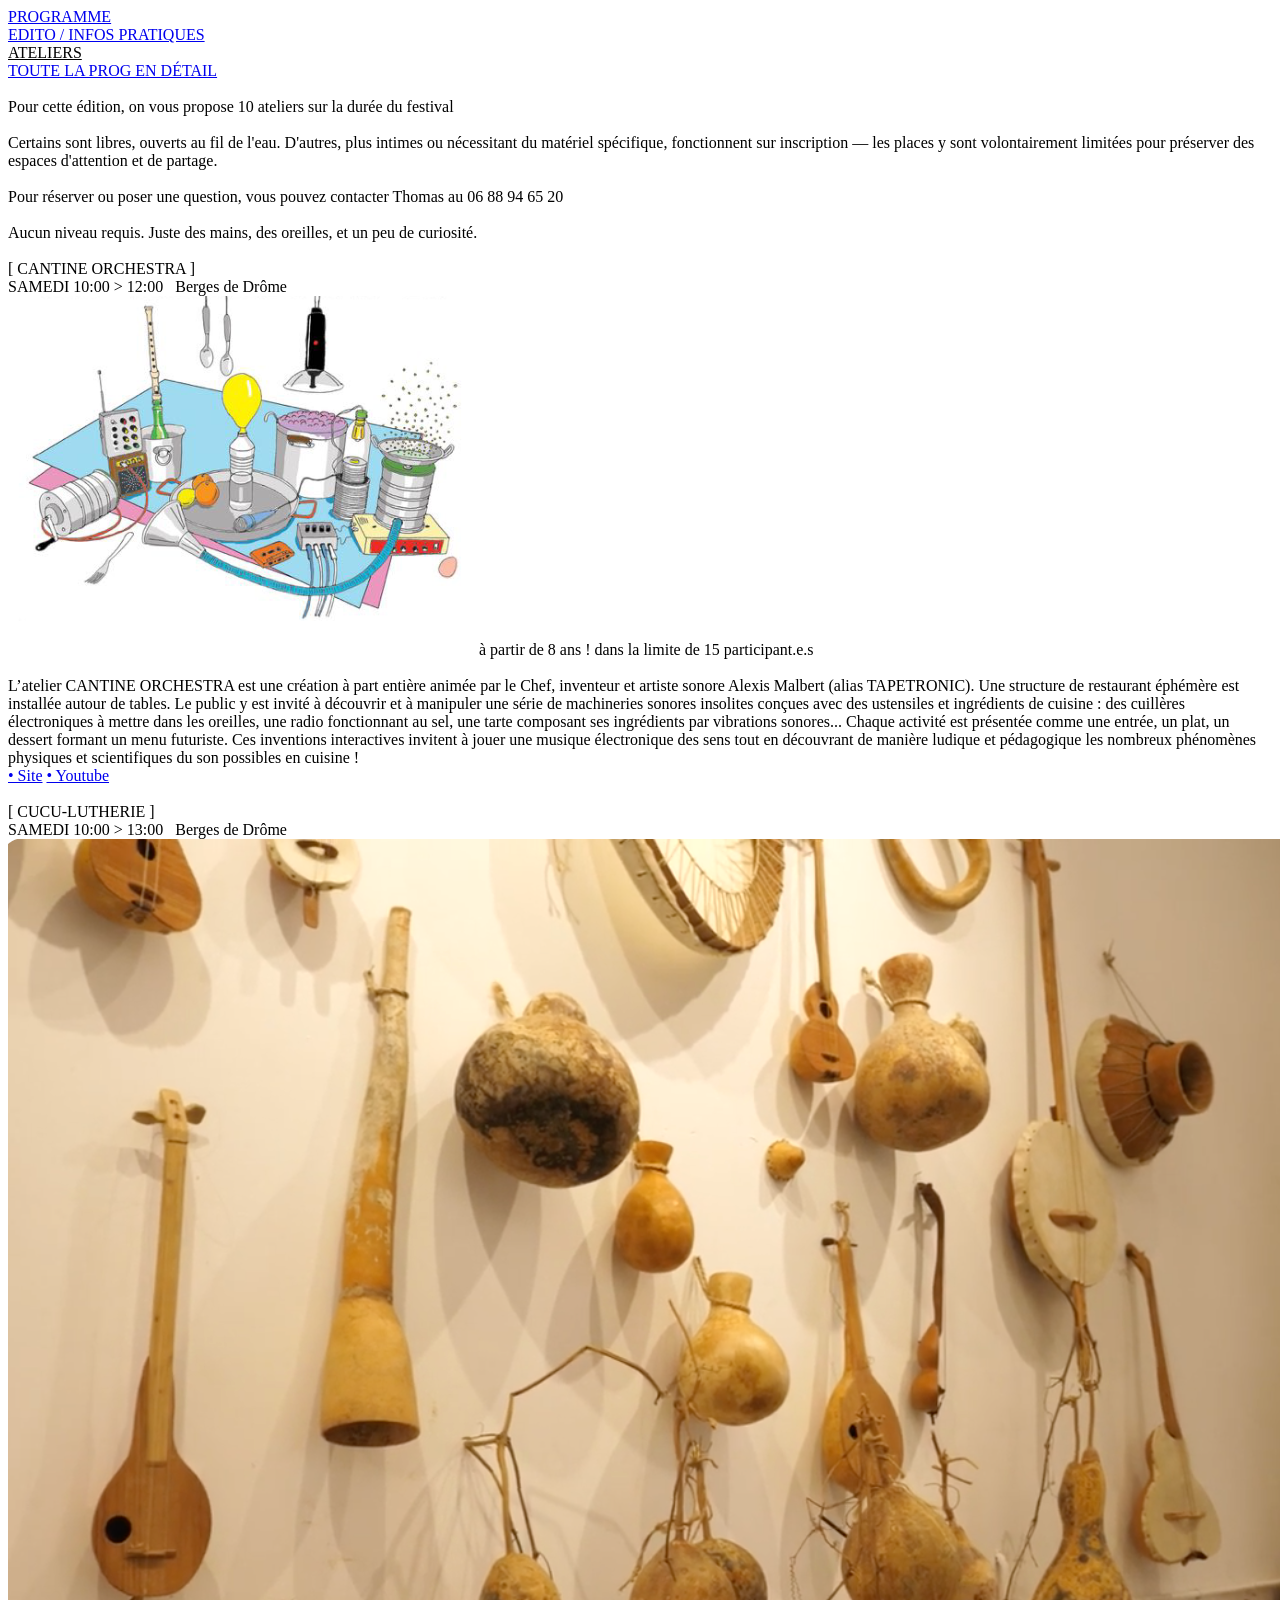
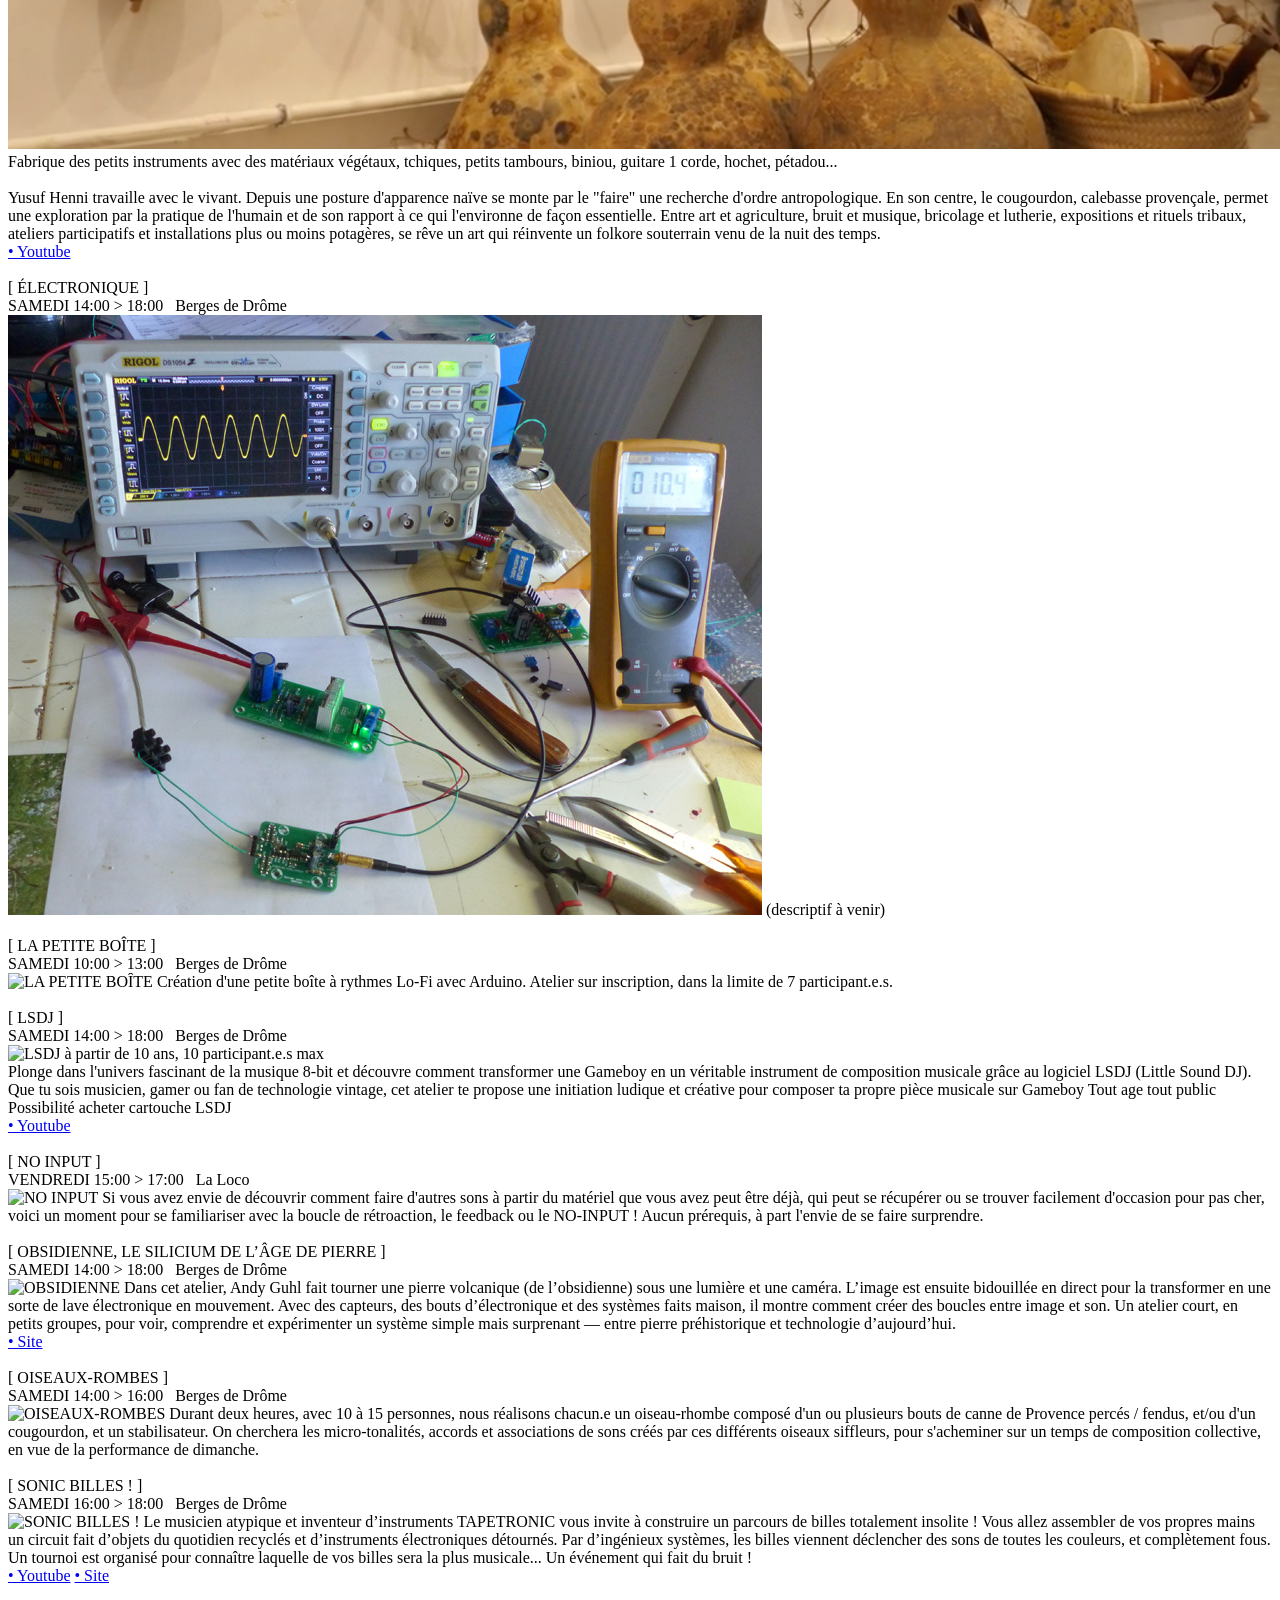
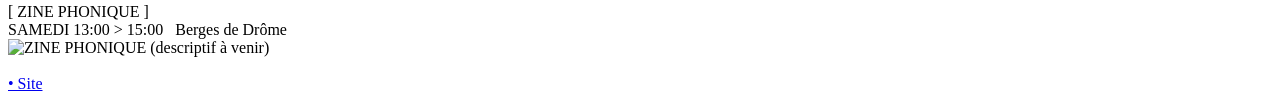
==== ateliers.html @ 0e90c19e "Add files via upload" ====
<!doctype html>
<html lang="en">
<head>
    <title>ATELIERS</title>
    <link rel="manifest" href="/manifest.json" />
    <meta name="generator" content="Etherpad"/>
    <meta name="author" content="Etherpad"/>
    <meta name="changedby" content="Etherpad"/>
    <meta charset="utf-8"/>
    <meta name="viewport" content="width=device-width, initial-scale=1.0">
    <link rel="stylesheet" href="style.css">
</head>
<body>

    <span class="color:black"><a class="sommaire" href="programme.html">PROGRAMME</a></span><br>
    <span class="color:black"><a class="sommaire" href="infos-pratiques.html">EDITO / INFOS PRATIQUES</a></span><br>
    <span class="color:black"><a><u>ATELIERS</u></a></span><br>
    <span class="color:black"><a class="sommaire" href="toutelaprogendetail.html">TOUTE LA PROG EN DÉTAIL</a></span><br>
    <br>
    <span class="color:black">Pour cette édition, on vous propose 10 ateliers sur la durée du festival</span><br>
    <br>
    <span class="color:black">Certains sont libres, ouverts au fil de l'eau. D'autres, plus intimes ou nécessitant du matériel spécifique, fonctionnent sur inscription — les places y sont volontairement limitées pour préserver des espaces d'attention et de partage.</span><br>
    <br>
    <span class="color:black">Pour réserver ou poser une question, vous pouvez contacter Thomas au 06 88 94 65 20</span><br>
    <br>
    <span class="color:black">Aucun niveau requis. Juste des mains, des oreilles, et un peu de curiosité.</span><br>
    <br>

    <div class="atelier" id="cantine-orchestra">
        <span class="color:black">[ CANTINE ORCHESTRA ]</span><br>
        <span class="color:black">SAMEDI 10:00 &gt; 12:00 &nbsp; Berges de Drôme</span><br>
        <img src="cantineorchestra.png" alt="CANTINE ORCHESTRA">
        <span class="color:black">
à partir de 8 ans ! dans la limite de 15 participant.e.s <br><br>
L’atelier CANTINE ORCHESTRA est une création à part
entière animée par le Chef, inventeur et artiste sonore Alexis
Malbert (alias TAPETRONIC). Une structure de restaurant
éphémère est installée autour de tables. Le public y est
invité à découvrir et à manipuler une série de machineries
sonores insolites conçues avec des ustensiles et ingrédients
de cuisine : des cuillères électroniques à mettre dans les
oreilles, une radio fonctionnant au sel, une tarte composant
ses ingrédients par vibrations sonores... Chaque activité est
présentée comme une entrée, un plat, un dessert formant un
menu futuriste. Ces inventions interactives invitent à jouer
une musique électronique des sens tout en découvrant de
manière ludique et pédagogique les nombreux phénomènes
physiques et scientifiques du son possibles en cuisine !</span>
        <div class="liens">
            <a class="nom" href="www.alexismalbert.com" target="_blank">• Site</a>
            <a class="nom" href="https://www.youtube.com/watch?v=5VbEOozmq2Q" target="_blank">• Youtube</a>
        </div>
    </div>
    <br>

    <div class="atelier" id="cucu-lutherie">
        <span class="color:black">[ CUCU-LUTHERIE ]</span><br>
        <span class="color:black">SAMEDI 10:00 &gt; 13:00 &nbsp; Berges de Drôme</span><br>
        <img src="cucu.png" alt="CUCU-LUTHERIE">
        <span class="color:black">
            Fabrique des petits instruments avec des matériaux végétaux, tchiques, petits tambours, biniou, guitare 1 corde, hochet, pétadou... 
            <br>
            <br>Yusuf Henni travaille avec le vivant. Depuis une posture d'apparence naïve se monte par le "faire" une recherche d'ordre antropologique. En son centre, le cougourdon, calebasse provençale, permet une exploration par la pratique de l'humain et de son rapport à ce qui l'environne de façon essentielle. Entre art et agriculture, bruit et musique, bricolage et lutherie, expositions et rituels tribaux, ateliers participatifs et installations plus ou moins potagères, se rêve un art qui réinvente un folkore souterrain venu de la nuit des temps. </span><br>
        <div class="liens">
     
            <a class="nom" href="https://www.youtube.com/watch?v=n2epZyjXfxQ" target="_blank">• Youtube</a>
        </div>
    </div>
    <br>

    <div class="atelier" id="electronique">
        <span class="color:black">[ ÉLECTRONIQUE ]</span><br>
        <span class="color:black">SAMEDI 14:00 &gt; 18:00 &nbsp; Berges de Drôme</span><br>
        <img src="electronique.jpg" alt="ÉLECTRONIQUE">
        <span class="color:black">(descriptif à venir)</span><br>
    </div>
    <br>

    <div class="atelier" id="la-petite-boite">
        <span class="color:black">[ LA PETITE BOÎTE ]</span><br>
        <span class="color:black">SAMEDI 10:00 &gt; 13:00 &nbsp; Berges de Drôme</span><br>
        <img src="la-petite-boite.jpg" alt="LA PETITE BOÎTE">
        <span class="color:black">Création d'une petite boîte à rythmes Lo-Fi avec Arduino. Atelier sur inscription, dans la limite de 7 participant.e.s.</span><br>
    </div>
    <br>

    <div class="atelier" id="lsdj">
        <span class="color:black">[ LSDJ ]</span><br>
        <span class="color:black">SAMEDI 14:00 &gt; 18:00 &nbsp; Berges de Drôme</span><br>
        <img src="lsdj.jpg" alt="LSDJ">
        <span class="color:black">
            à partir de 10 ans, 10 participant.e.s max<br>
            Plonge dans l'univers fascinant de la musique 8-bit et découvre comment transformer une Gameboy en un véritable instrument de composition musicale grâce au logiciel LSDJ (Little Sound DJ). Que tu sois musicien, gamer ou fan de technologie vintage, cet atelier te propose une initiation ludique et créative pour composer ta propre pièce musicale sur Gameboy
Tout age tout public
Possibilité acheter cartouche LSDJ</span><br>
        <div class="liens">
            <a class="nom" href="https://www.google.com/search?sxsrf=ANbL-n5KphlA9YEN1HeFfLO3M-Qa2_Vbog:1775469524053&udm=7&q=jankenpopp+lsdj#fpstate=ive&vld=cid:6c2880a3,vid:-yla6qHJ_0Q,st:0" target="_blank">• Youtube</a><br>
        </div>
    </div>
    <br>

    <div class="atelier" id="no-input">
        <span class="color:black">[ NO INPUT ]</span><br>
        <span class="color:black">VENDREDI 15:00 &gt; 17:00 &nbsp; La Loco</span><br>
        <img src="no-input.jpg" alt="NO INPUT">
        <span class="color:black">Si vous avez envie de
        découvrir comment faire d'autres sons à partir du
        matériel que vous avez peut être déjà, qui peut se
        récupérer ou se trouver facilement d'occasion pour pas
        cher, voici un moment pour se familiariser avec la boucle
        de rétroaction, le feedback ou le NO-INPUT ! Aucun
        prérequis, à part l'envie de se faire surprendre.</span><br>
    </div>
    <br>

    <div class="atelier" id="obsidienne">
        <span class="color:black">[ OBSIDIENNE, LE SILICIUM DE L’ÂGE DE PIERRE ]</span><br>
        <span class="color:black">SAMEDI 14:00 &gt; 18:00 &nbsp; Berges de Drôme</span><br>
        <img src="obsidienne.jpeg" alt="OBSIDIENNE">
        <span class="color:black">Dans cet atelier, Andy Guhl fait tourner une pierre volcanique (de l’obsidienne) sous une lumière et une caméra. L’image est ensuite bidouillée en direct pour la transformer en une sorte de lave électronique en mouvement.

Avec des capteurs, des bouts d’électronique et des systèmes faits maison, il montre comment créer des boucles entre image et son.

Un atelier court, en petits groupes, pour voir, comprendre et expérimenter un système simple mais surprenant — entre pierre préhistorique et technologie d’aujourd’hui.</span><br>
        <div class="liens">
            <a class="nom" href="https://andy.guhl.net/howto/" target="_blank">• Site</a>
        </div>
    </div>
    <br>

    <div class="atelier" id="oiseaux-rombes">
        <span class="color:black">[ OISEAUX-ROMBES ]</span><br>
        <span class="color:black">SAMEDI 14:00 &gt; 16:00 &nbsp; Berges de Drôme</span><br>
        <img src="melanie.jpg" alt="OISEAUX-ROMBES">
        <span class="color:black">Durant deux heures, avec 10 à 15 personnes, nous réalisons chacun.e un oiseau-rhombe composé d'un ou plusieurs bouts de canne de Provence percés / fendus, et/ou d'un cougourdon, et un stabilisateur. On cherchera les micro-tonalités, accords et associations de sons créés par ces différents oiseaux siffleurs, pour s'acheminer sur un temps de composition collective, en vue de la performance de dimanche.</span><br>
        <div class="liens">
        </div>
    </div>
    <br>

    <div class="atelier" id="sonic-billes">
        <span class="color:black">[ SONIC BILLES ! ]</span><br>
        <span class="color:black">SAMEDI 16:00 &gt; 18:00 &nbsp; Berges de Drôme</span><br>
        <img src="sonic.png" alt="SONIC BILLES !">
        <span class="color:black">Le musicien atypique et inventeur d’instruments
TAPETRONIC vous invite à construire un parcours de billes
totalement insolite ! Vous allez assembler de vos propres
mains un circuit fait d’objets du quotidien recyclés et
d’instruments électroniques détournés. Par d’ingénieux
systèmes, les billes viennent déclencher des sons de
toutes les couleurs, et complètement fous. Un tournoi est
organisé pour connaître laquelle de vos billes sera la plus
musicale... Un événement qui fait du bruit !</span><br>
        <div class="liens">
            <a class="nom" href="https://www.youtube.com/watch?v=CATPkJPUj2g" target="_blank">• Youtube</a>
            <a class="nom" href="www.alexismalbert.com" target="_blank">• Site</a>
        </div>
    </div>
    <br>

    <div class="atelier" id="zine-phonique">
        <span class="color:black">[ ZINE PHONIQUE ]</span><br>
        <span class="color:black">SAMEDI 13:00 &gt; 15:00 &nbsp; Berges de Drôme</span><br>
        <img src="zine.jpg" alt="ZINE PHONIQUE">
        <span class="color:black">(descriptif à venir)</span><br>
        <div class="liens"><br>
            <a class="nom" href="www.alexismalbert.com" target="_blank">• Site</a>
        </div>
    </div>

    <div id="comments"></div>
</body>
</html>
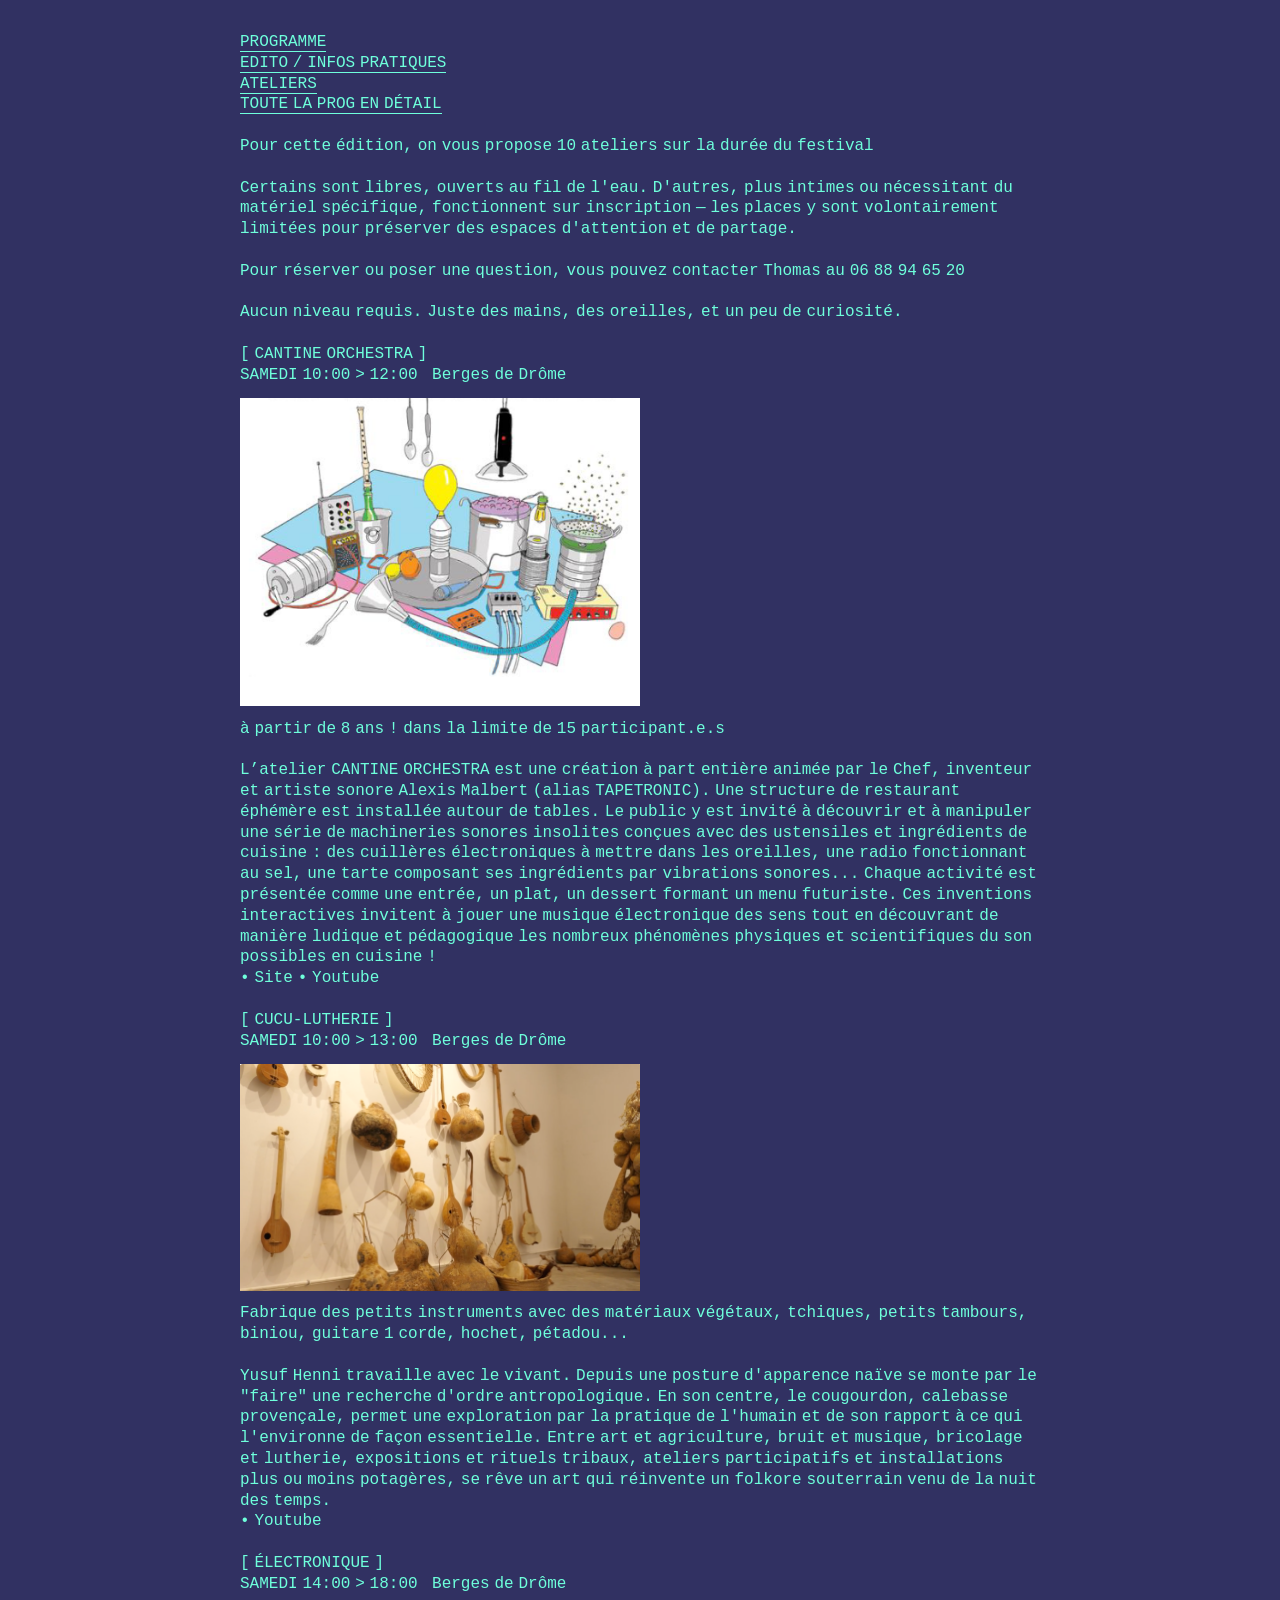
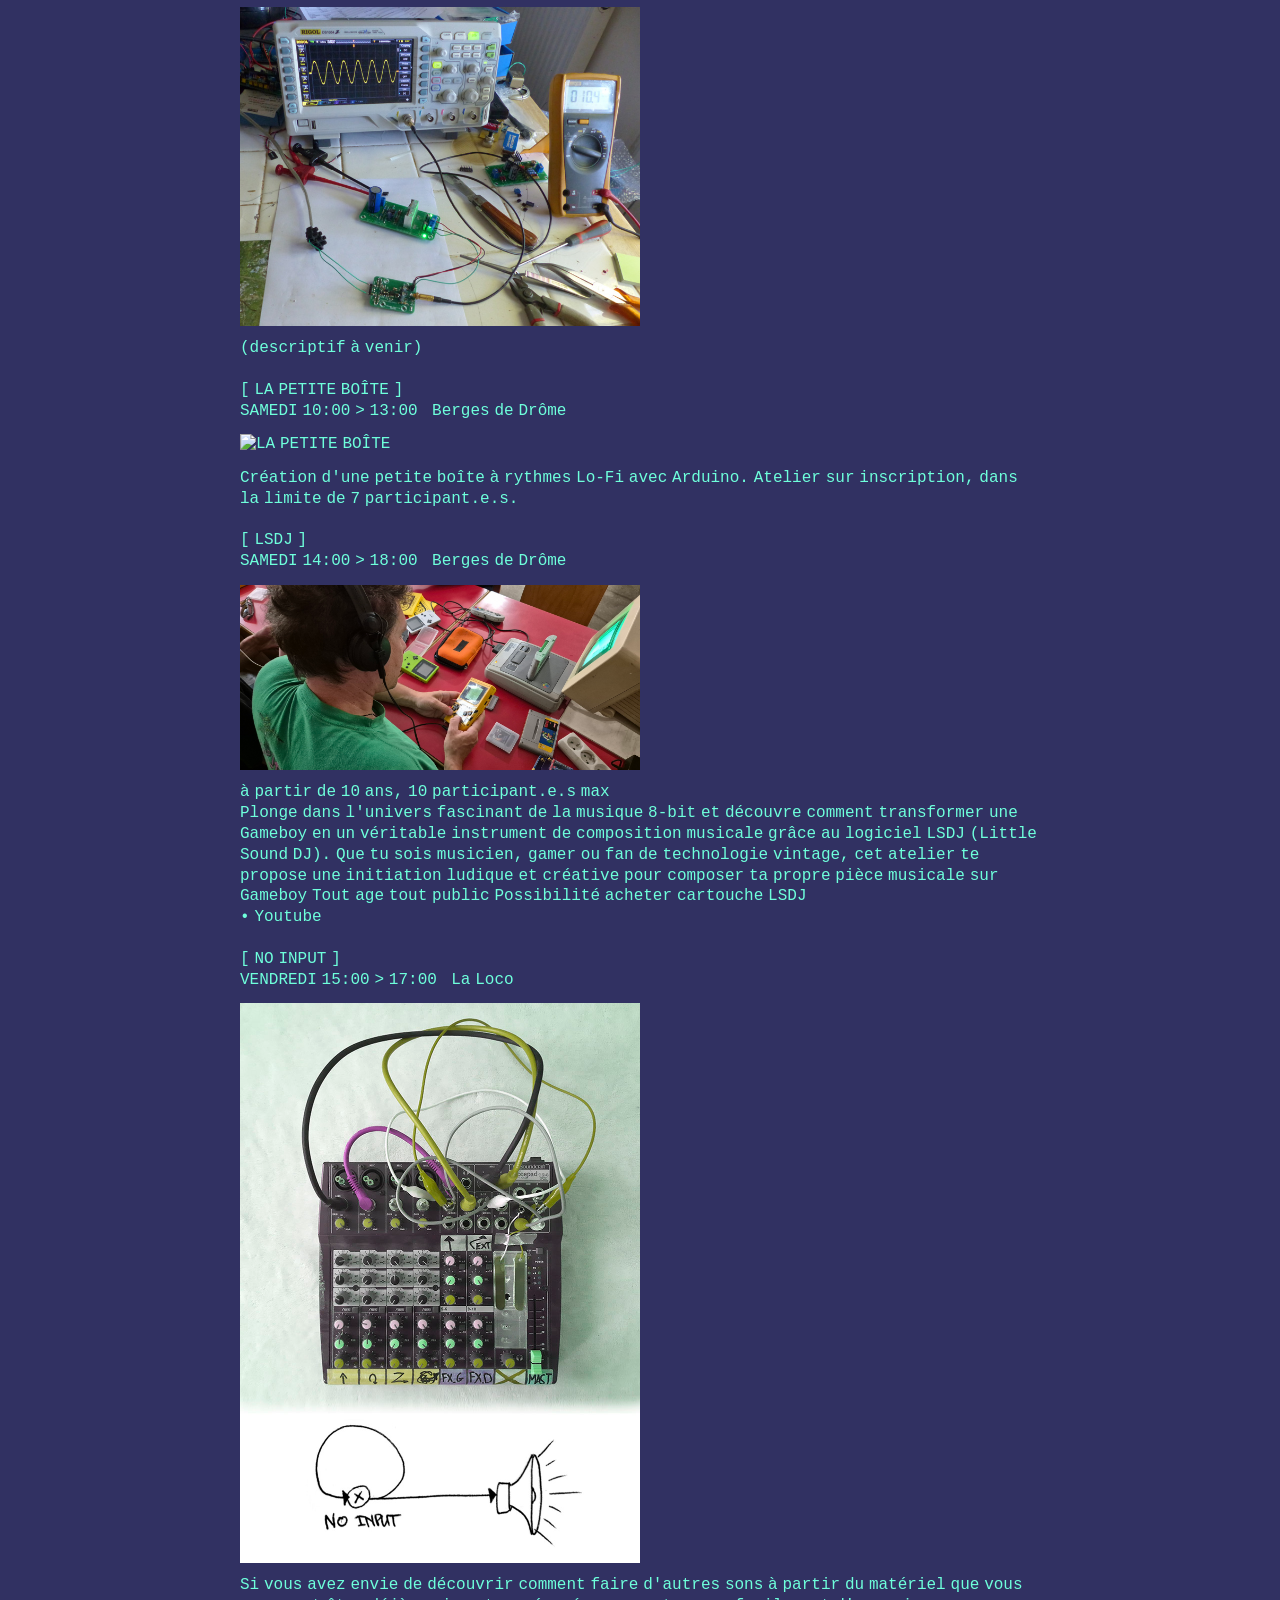
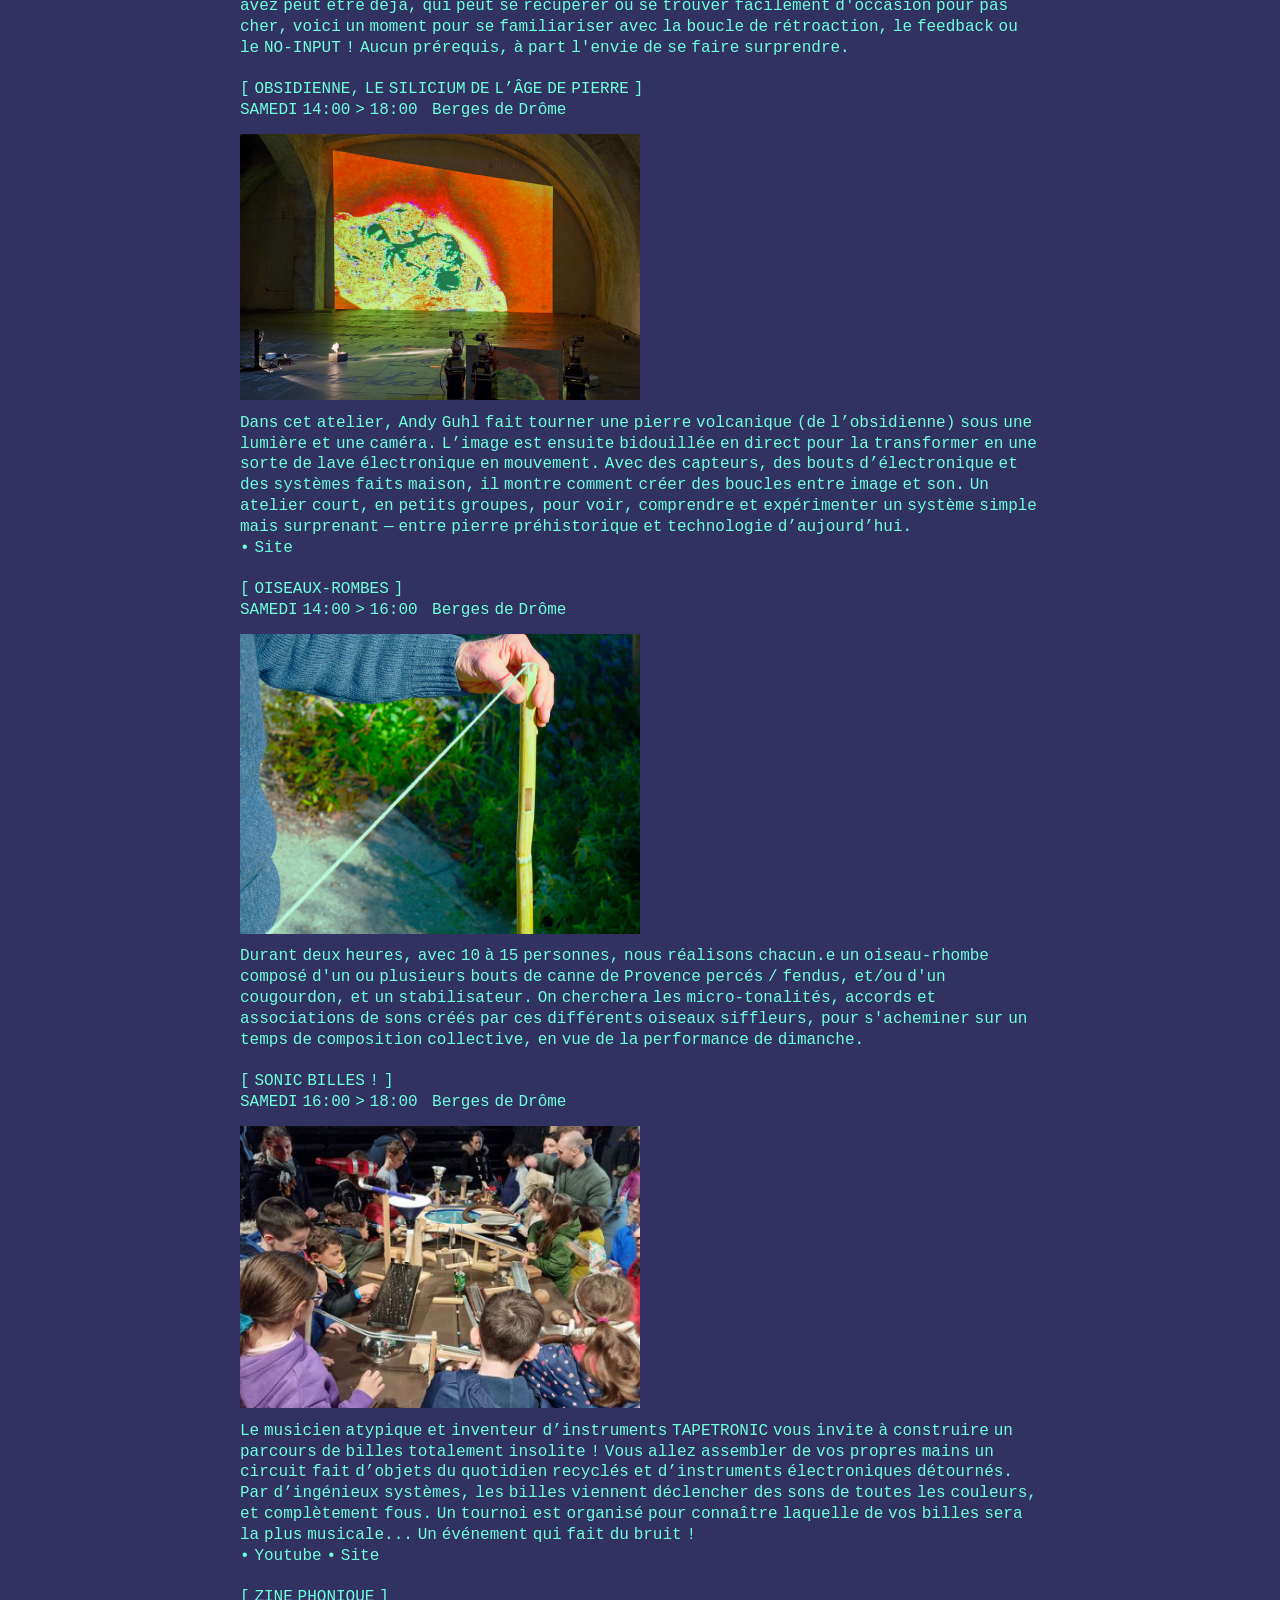
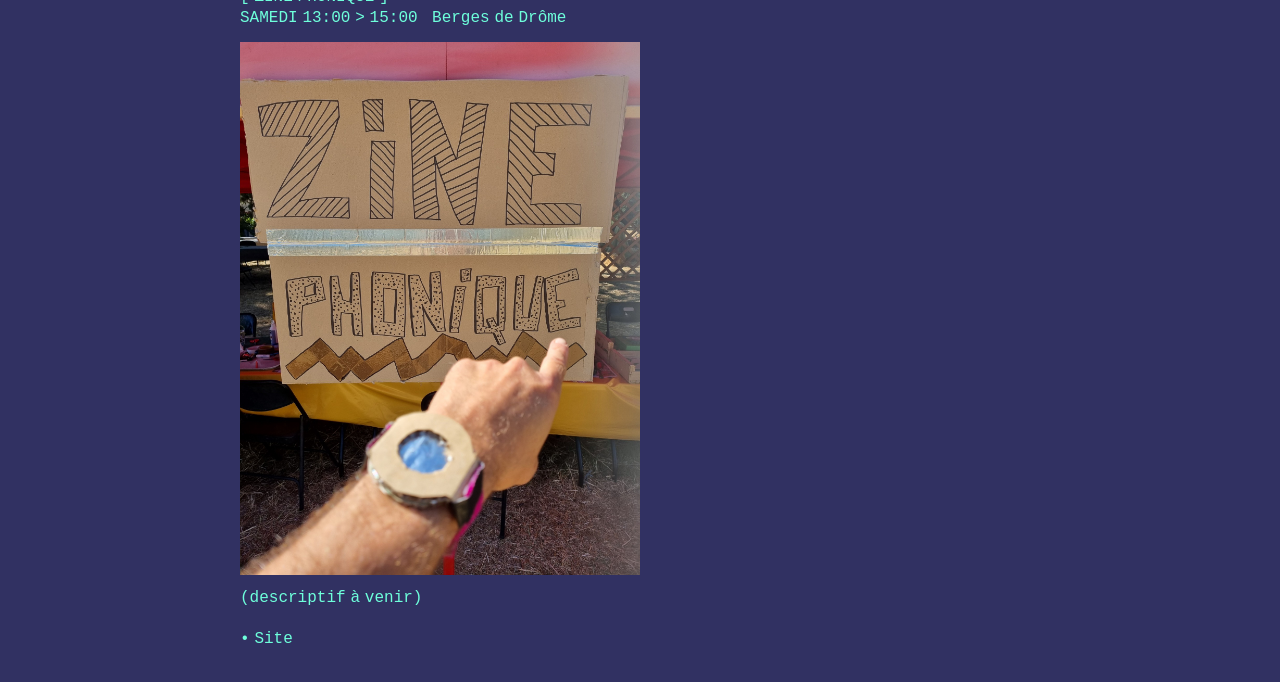
==== commit b479809c: "Add files via upload" ====
--- a/ateliers.html
+++ b/ateliers.html
@@ -102,7 +102,7 @@
     <div class="atelier" id="no-input">
         <span class="color:black">[ NO INPUT ]</span><br>
         <span class="color:black">VENDREDI 15:00 &gt; 17:00 &nbsp; La Loco</span><br>
-        <img src="no-input.jpg" alt="NO INPUT">
+        <img src="noinput.jpg" alt="NO INPUT">
         <span class="color:black">Si vous avez envie de
         découvrir comment faire d'autres sons à partir du
         matériel que vous avez peut être déjà, qui peut se
--- a/style.css
+++ b/style.css
@@ -0,0 +1,93 @@
+
+        ol { counter-reset: item; }
+        ol > li { counter-increment: item; display: block; }
+        ol ol > li { display: block; }
+        ol > li:before { content: counters(item, ".") ". "; }
+        ol ol > li:before { content: counters(item, ".") ". "; margin-left: -20px; }
+
+        ul.indent {
+            list-style-type: none;
+            margin: 0;
+            padding-left: 2em;
+        }
+
+        ul.indent > li {
+            margin: 0;
+            padding: 0;
+        }
+
+        body {
+            font-family: 'Courier New', Courier, monospace;
+            background-color: #01003dce;
+            line-height: 1.3;
+            word-spacing: -0.3em;
+            color: rgb(110, 255, 219);
+            max-width: 800px;       
+            margin: 0 auto;        
+            padding: 2em;
+        }
+
+        u {
+            text-decoration: none;
+            border-bottom: 0.5px solid currentColor;
+            padding-bottom: 0px;
+        }
+
+        h1 { font-size: 2.5em; }
+        h2 { font-size: 1.8em; }
+        h3 { font-size: 1.5em; }
+        h4 { font-size: 1.2em; }
+        code { font-family: RobotoMono; }
+
+        [data-color="black"], .color\:black { color: inherit; }
+        [data-color="red"], .color\:red { color: red; }
+        [data-color="green"], .color\:green { color: green; }
+        [data-color="blue"], .color\:blue { color: blue; }
+        [data-color="yellow"], .color\:yellow { color: yellow; }
+        [data-color="orange"], .color\:orange { color: orange; }
+
+        a.nom, a.sommaire {
+            color: inherit;
+            text-decoration: none;
+            cursor: pointer;
+        }
+
+        a.sommaire {
+            border-bottom: 0.5px solid currentColor;
+        }
+
+        a.nom:hover, a.sommaire:hover {
+            color: #010029;
+            background-color: rgb(110, 255, 183);
+            filter: none;
+        }
+
+        .atelier img {
+    display: block;
+    width: 100%;
+    max-width: 400px;
+    height: auto;
+    margin: 0.8em 0;
+}
+
+.atelier .liens a {
+    color: inherit;
+    text-decoration: none;
+    display: inline;
+}
+
+.atelier .liens a:hover {
+    color: #010029;
+    background-color: rgb(110, 255, 183);
+}
+
+/* CARTE */
+.map-container {
+  display:flex;
+  justify-content:center;
+}
+
+.map {
+  width:100%;
+  max-width:1000px;
+}
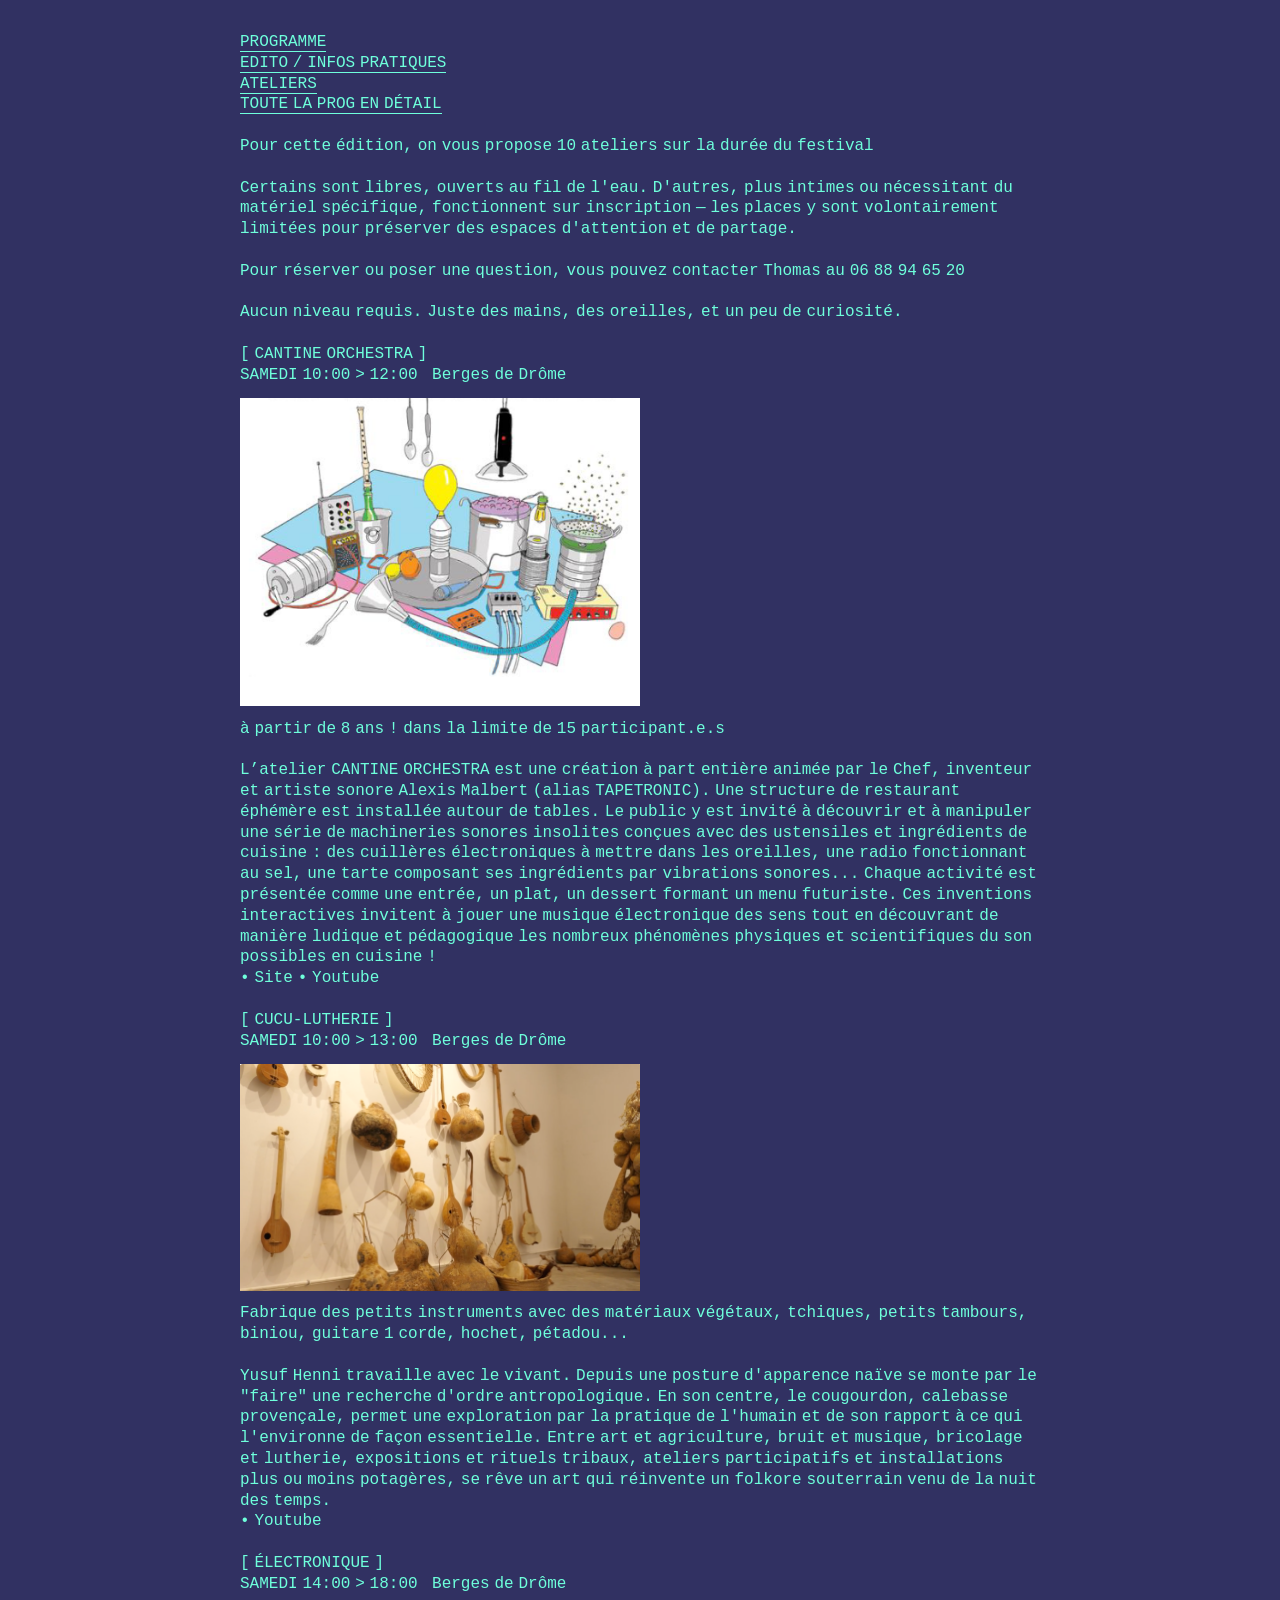
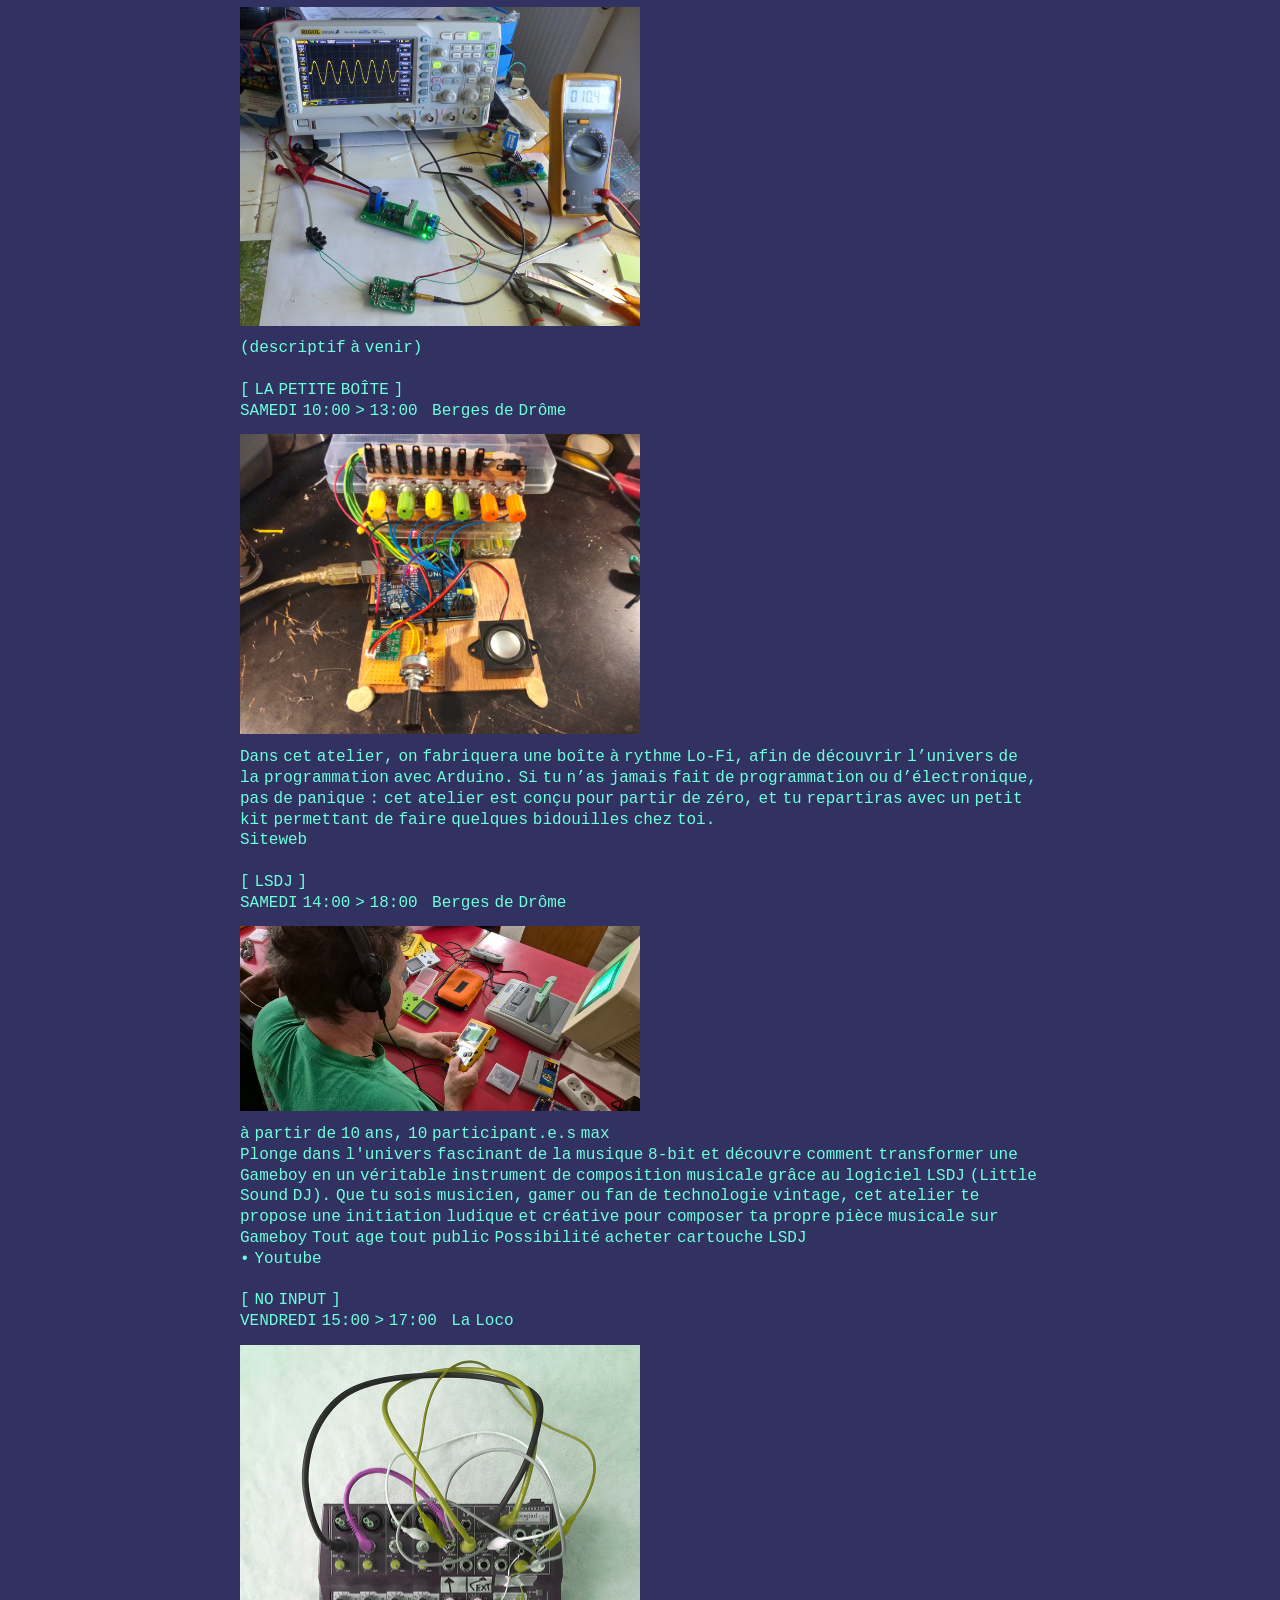
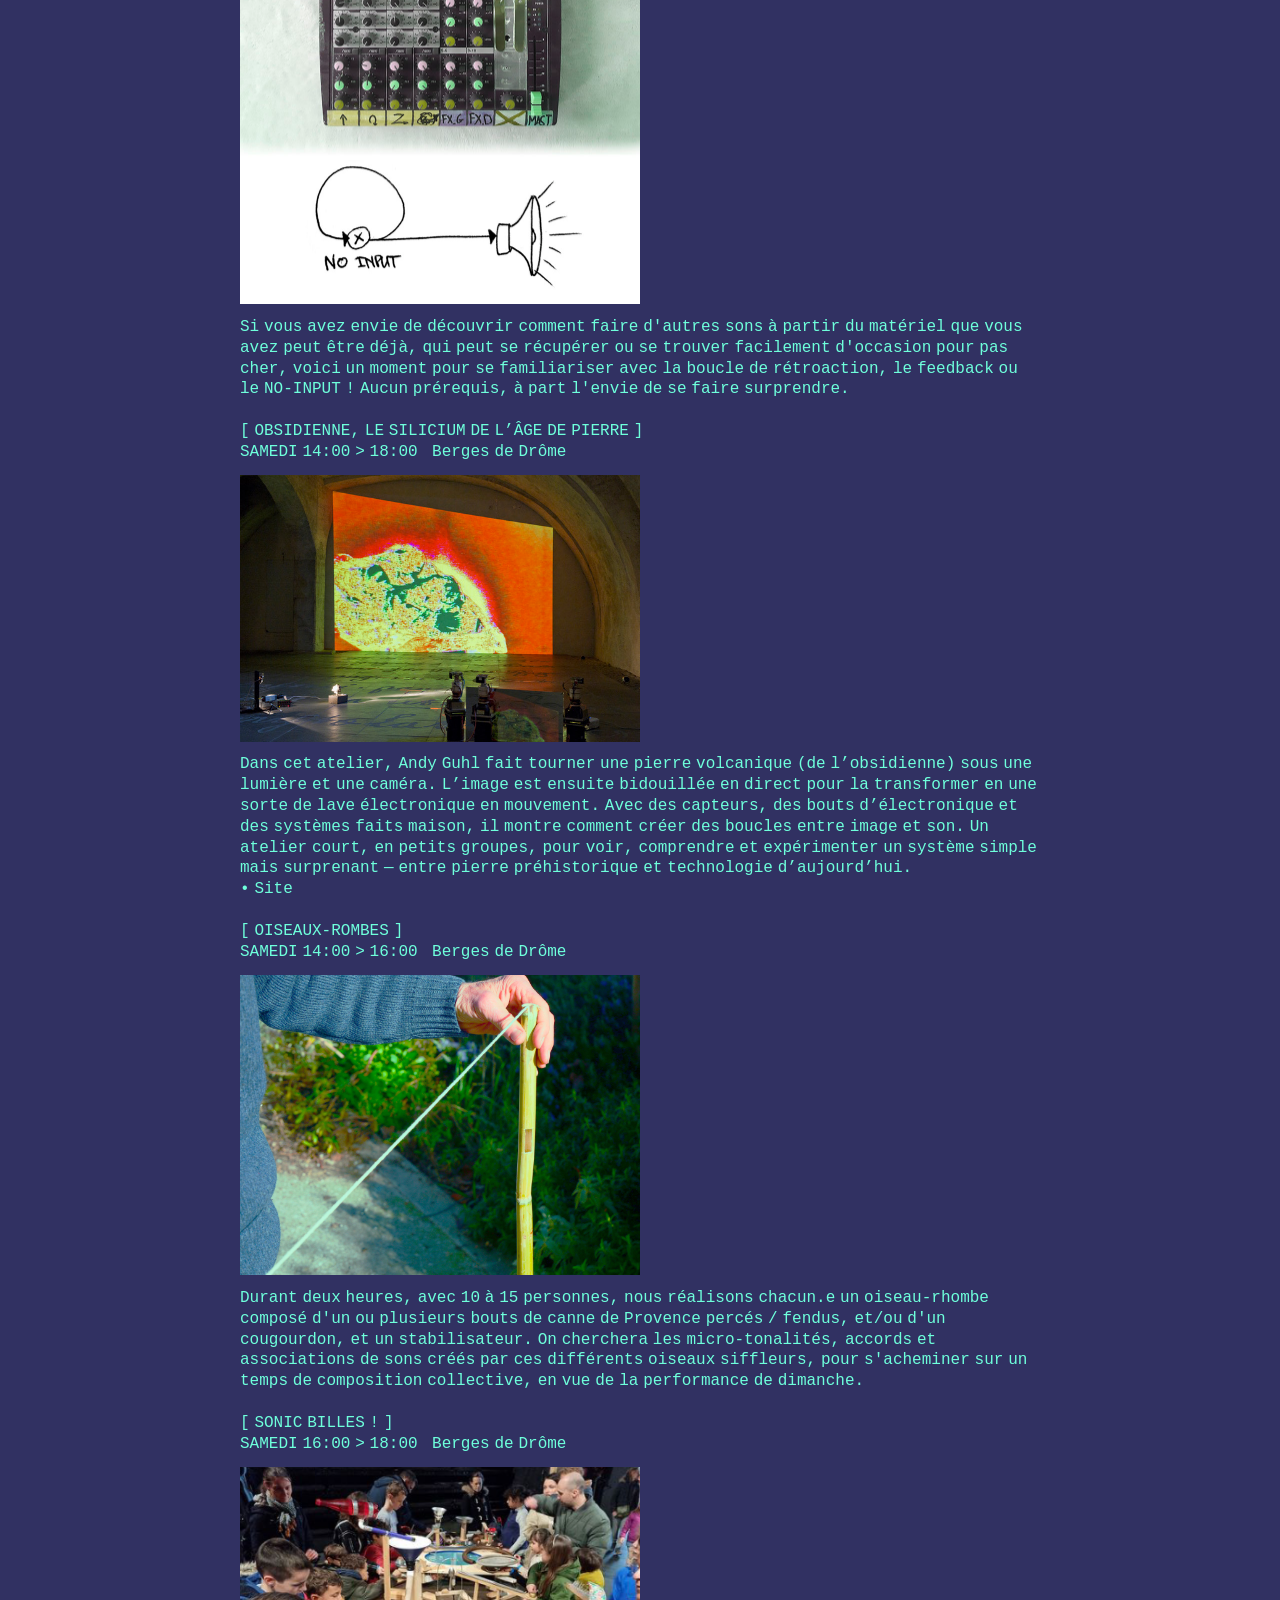
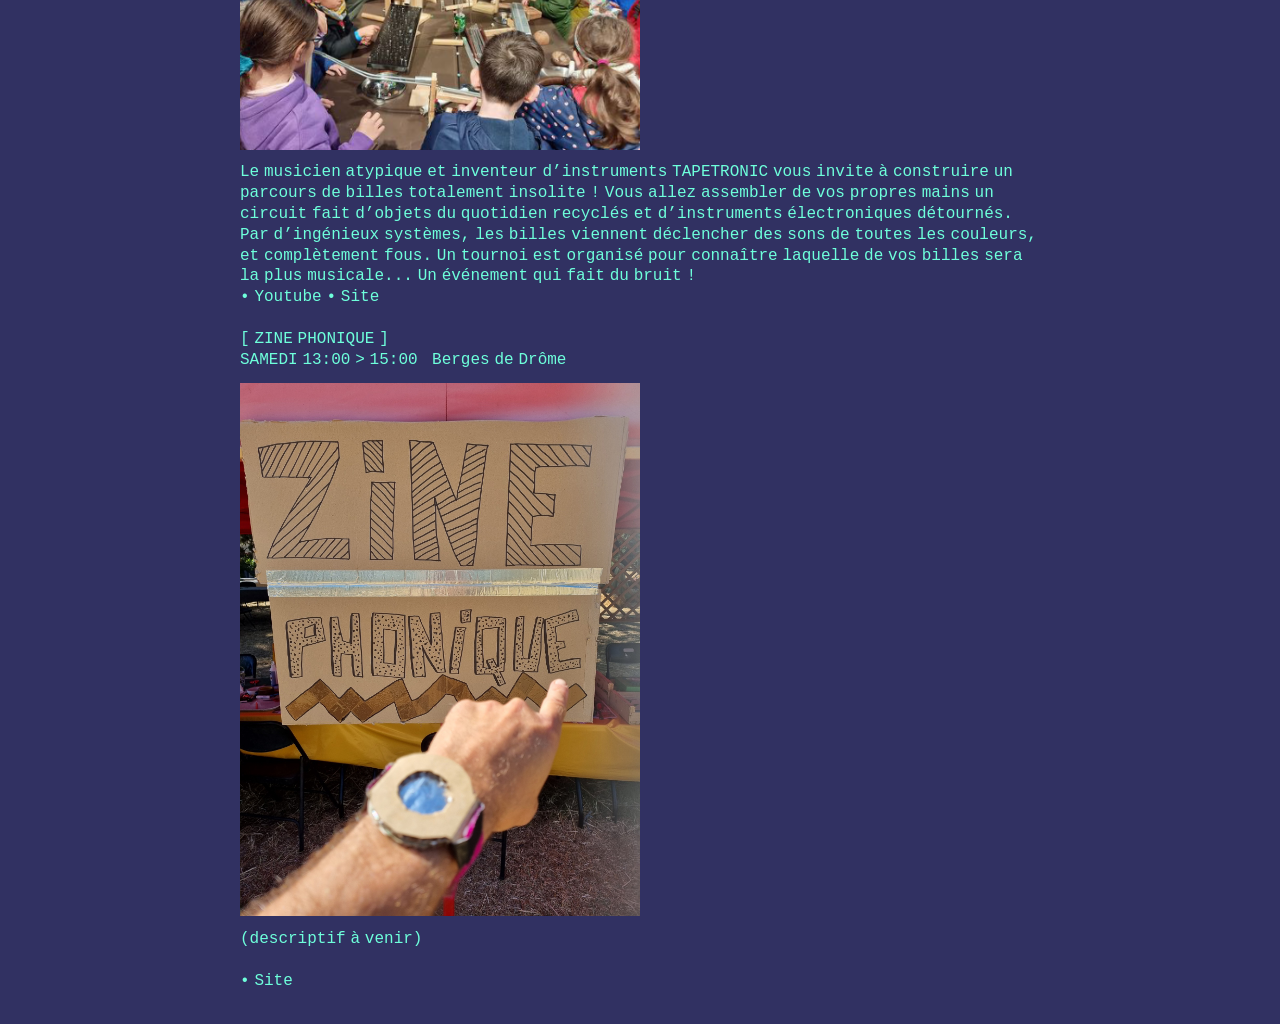
==== commit 260d4e16: "Add files via upload" ====
--- a/ateliers.html
+++ b/ateliers.html
@@ -79,11 +79,17 @@
     <div class="atelier" id="la-petite-boite">
         <span class="color:black">[ LA PETITE BOÎTE ]</span><br>
         <span class="color:black">SAMEDI 10:00 &gt; 13:00 &nbsp; Berges de Drôme</span><br>
-        <img src="la-petite-boite.jpg" alt="LA PETITE BOÎTE">
-        <span class="color:black">Création d'une petite boîte à rythmes Lo-Fi avec Arduino. Atelier sur inscription, dans la limite de 7 participant.e.s.</span><br>
+        <img src="lapetiteboite.jpg" alt="LA PETITE BOÎTE">
+        <span class="color:black">Dans cet atelier, on fabriquera une boîte à rythme Lo-Fi, afin de découvrir l’univers de la
+programmation avec Arduino. Si tu n’as jamais fait de programmation ou d’électronique, pas
+de panique : cet atelier est conçu pour partir de zéro, et tu repartiras avec un petit kit
+permettant de faire quelques bidouilles chez toi.</span><br>
     </div>
-    <br>
 
+ <div class="liens">
+            <a class="nom" href="https://codeberg.org/synthpunx/LaPetiteBoite" target="_blank">Siteweb</a><br>
+        </div>    
+<br>
     <div class="atelier" id="lsdj">
         <span class="color:black">[ LSDJ ]</span><br>
         <span class="color:black">SAMEDI 14:00 &gt; 18:00 &nbsp; Berges de Drôme</span><br>
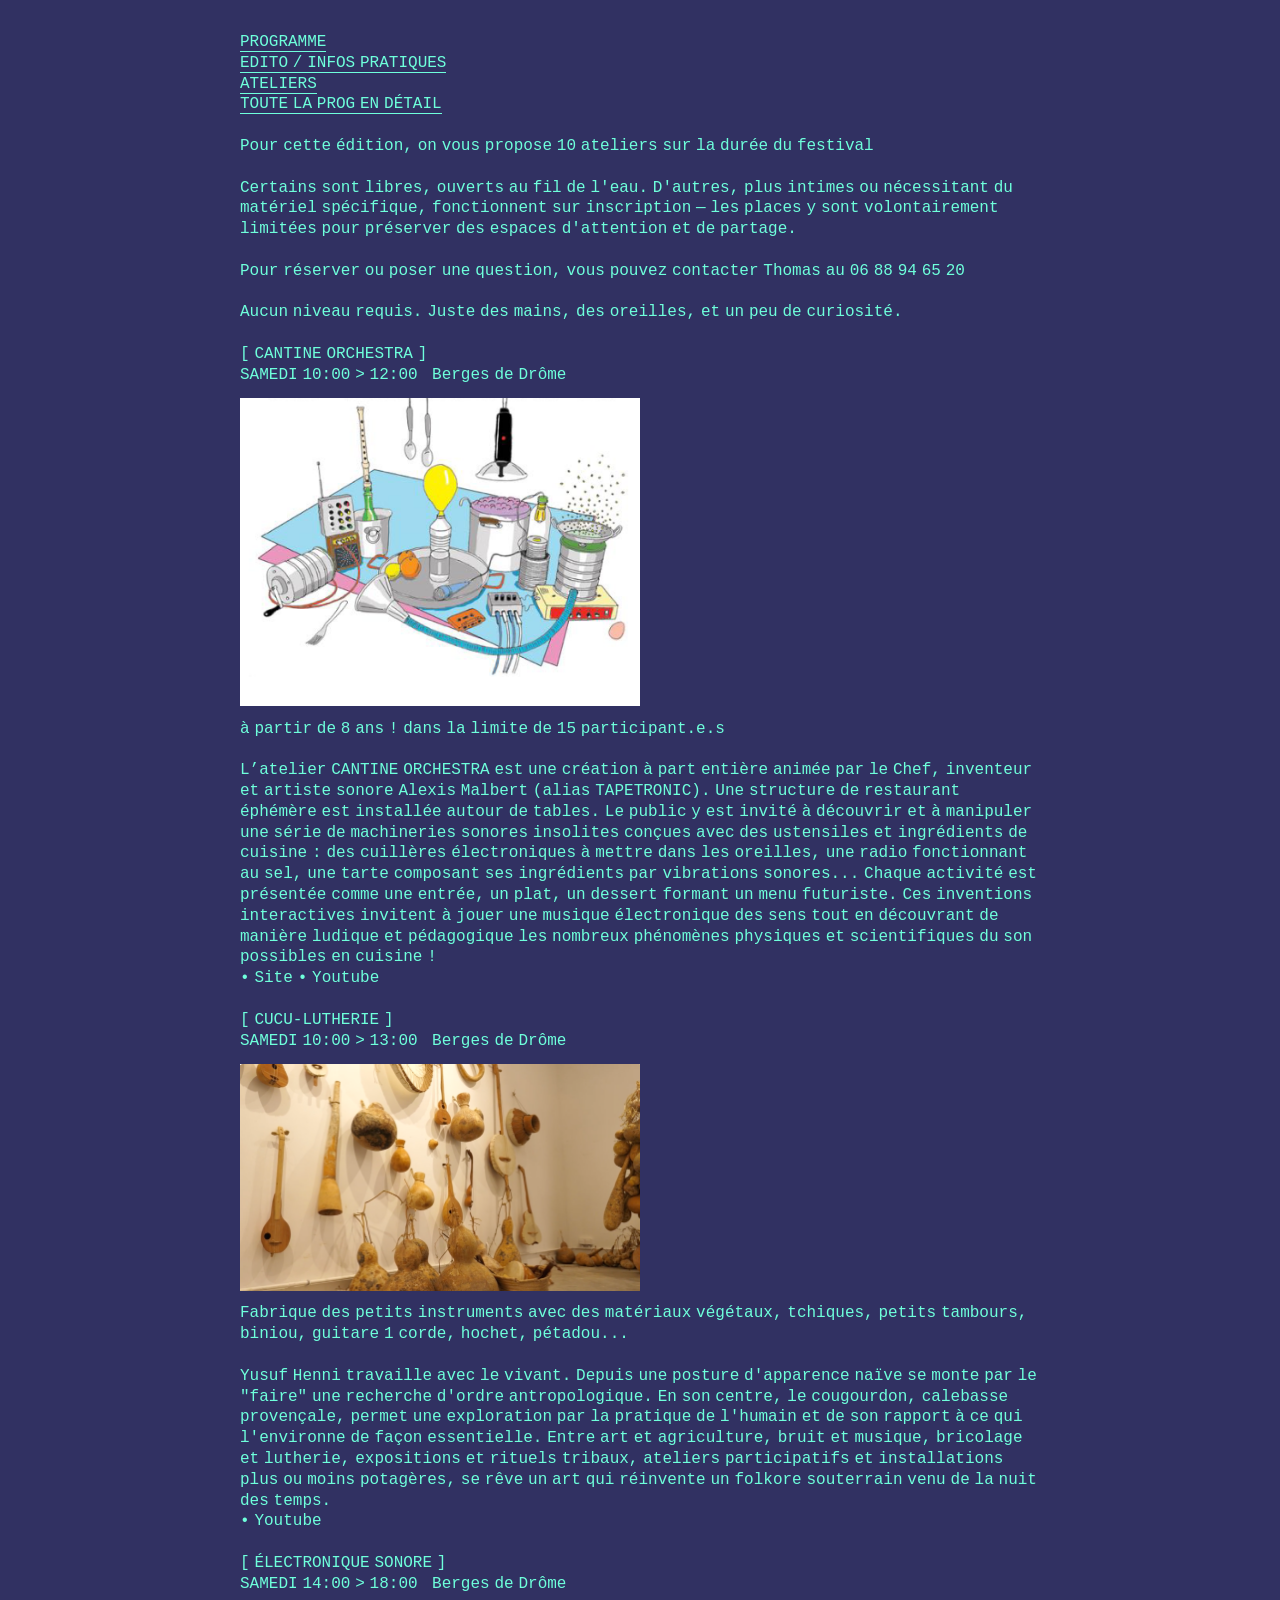
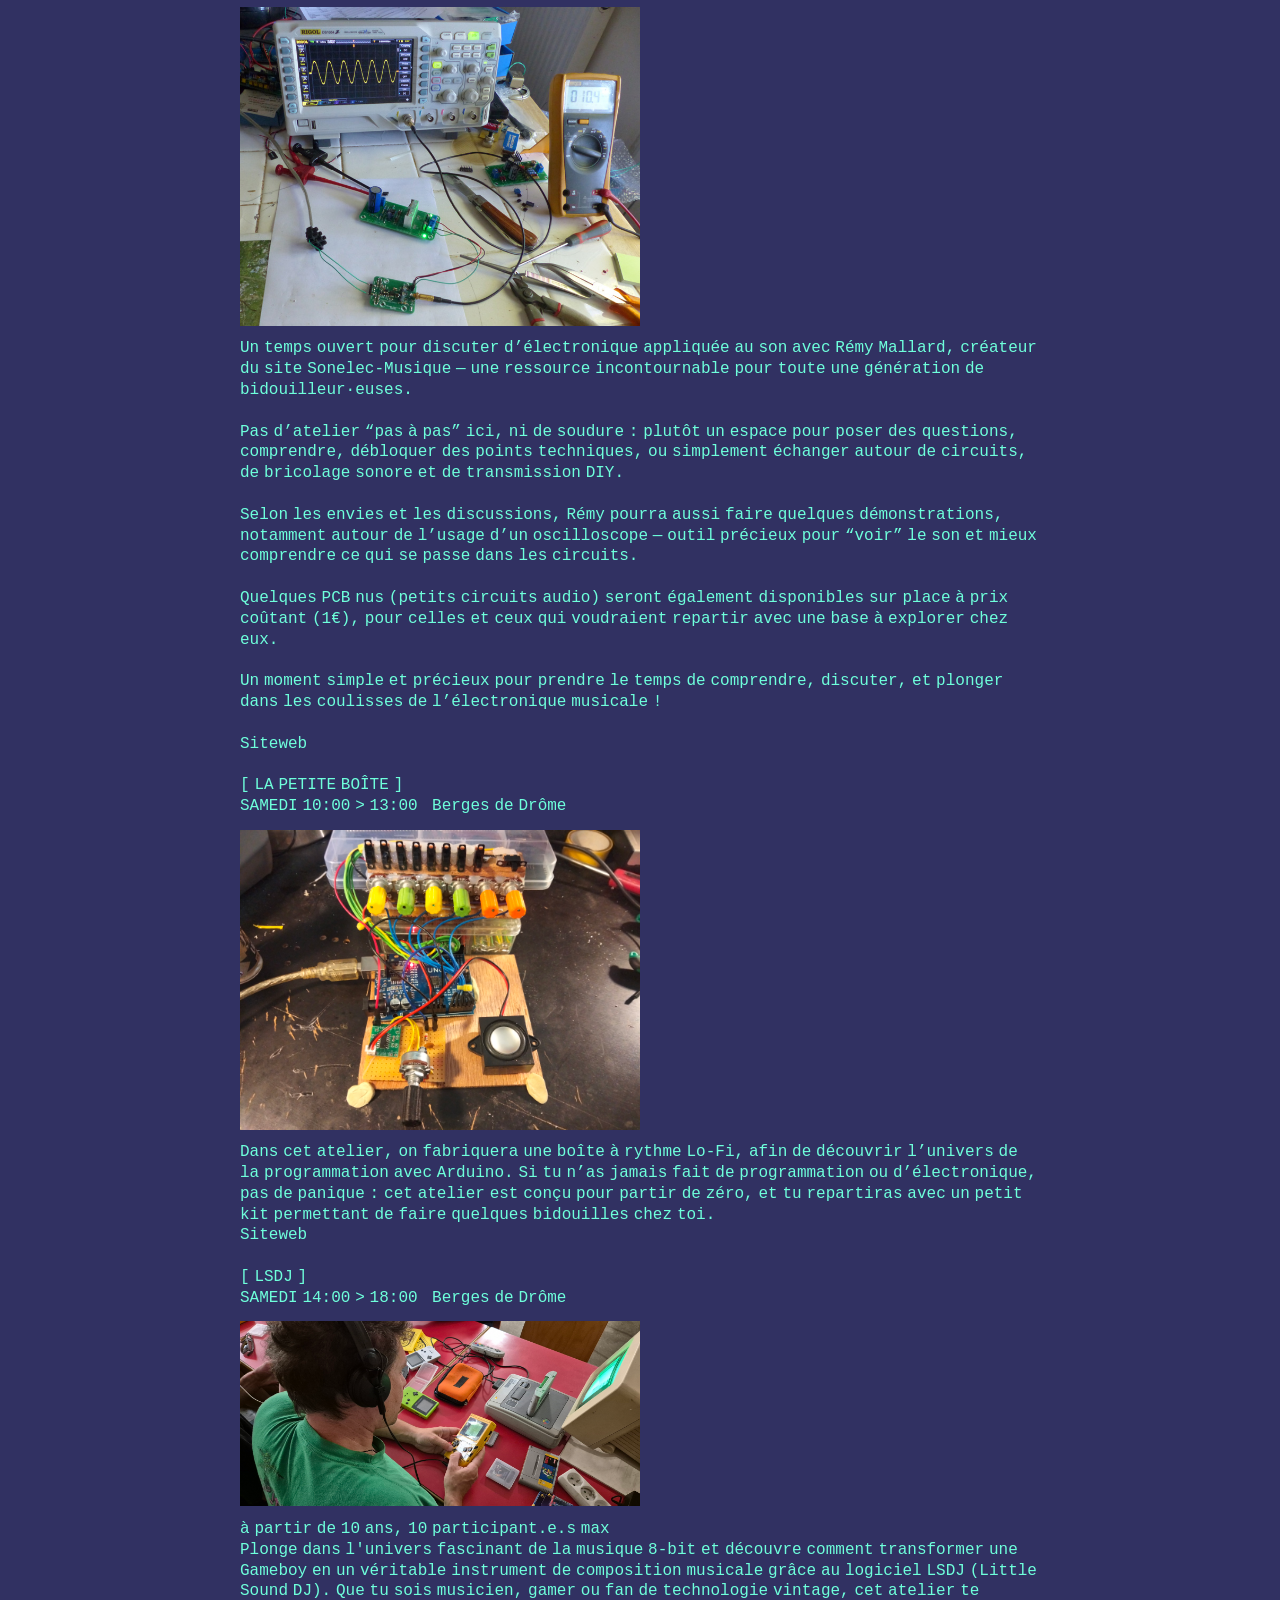
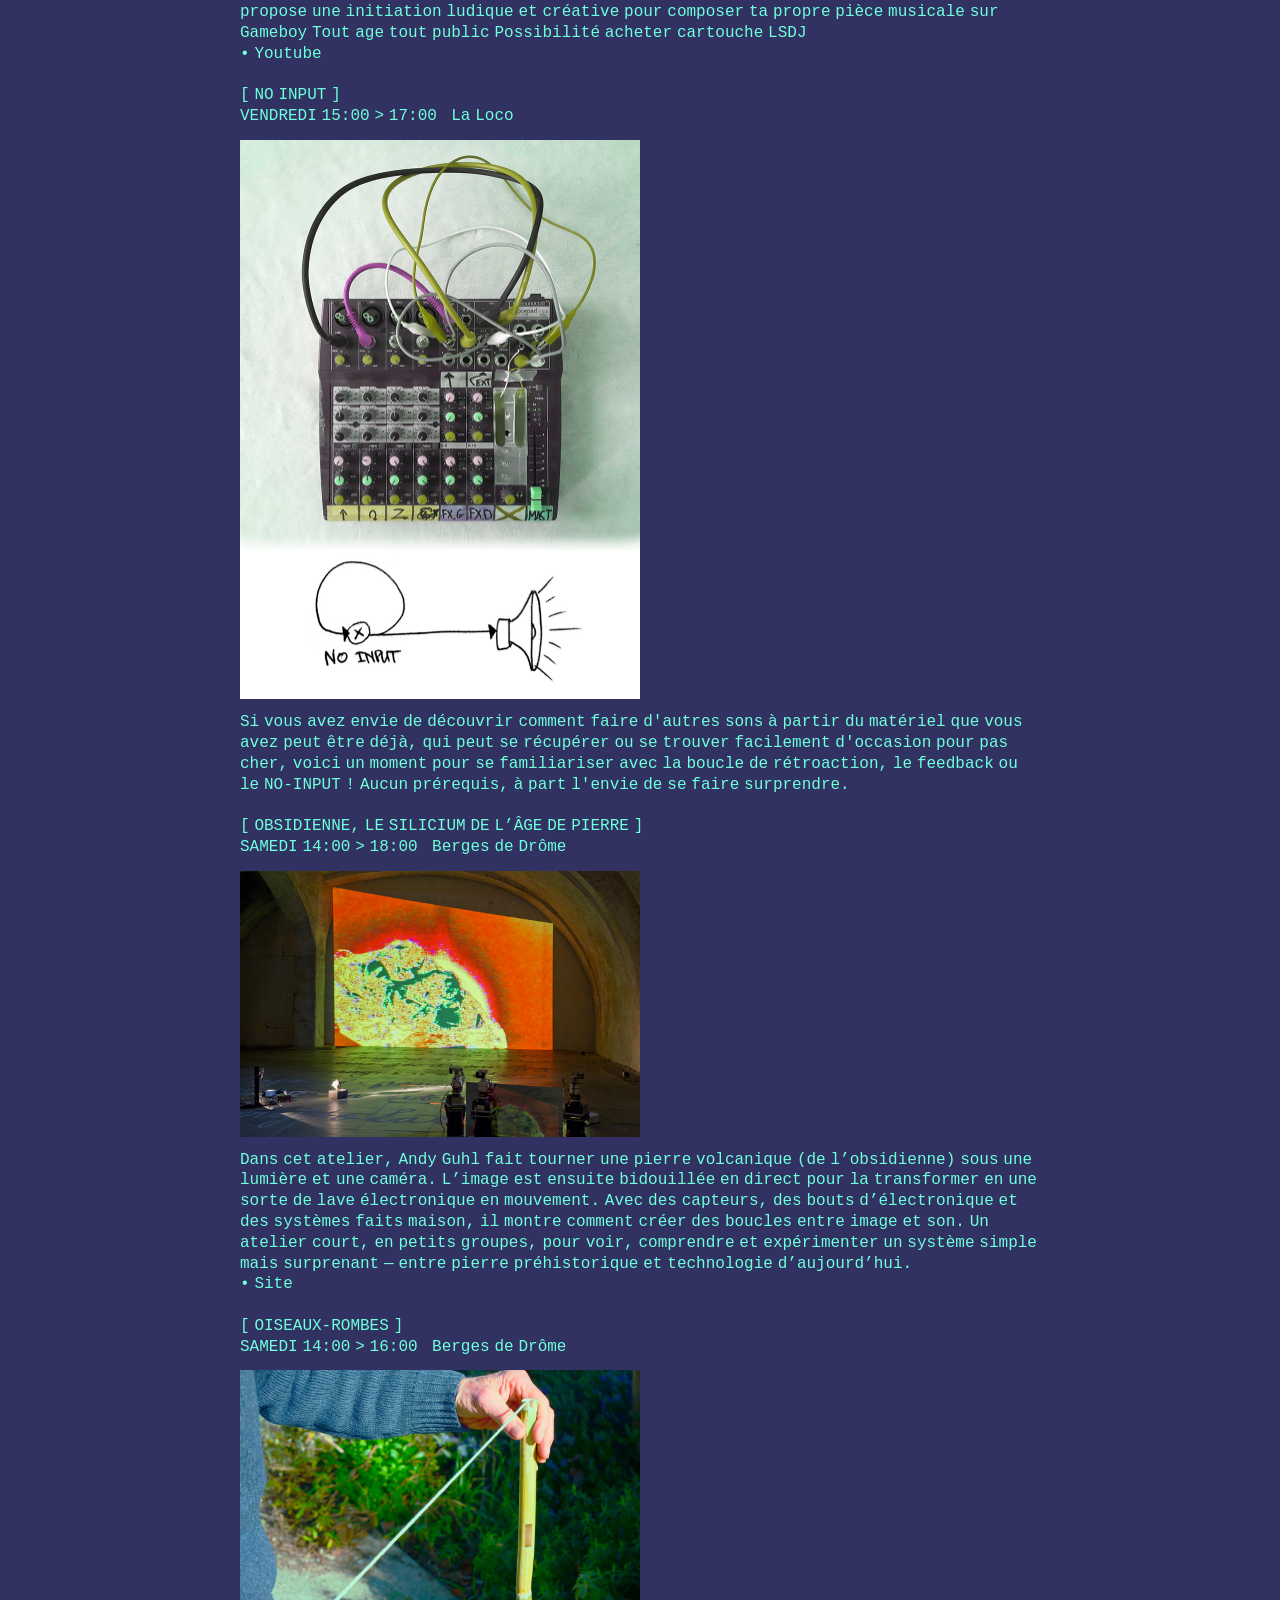
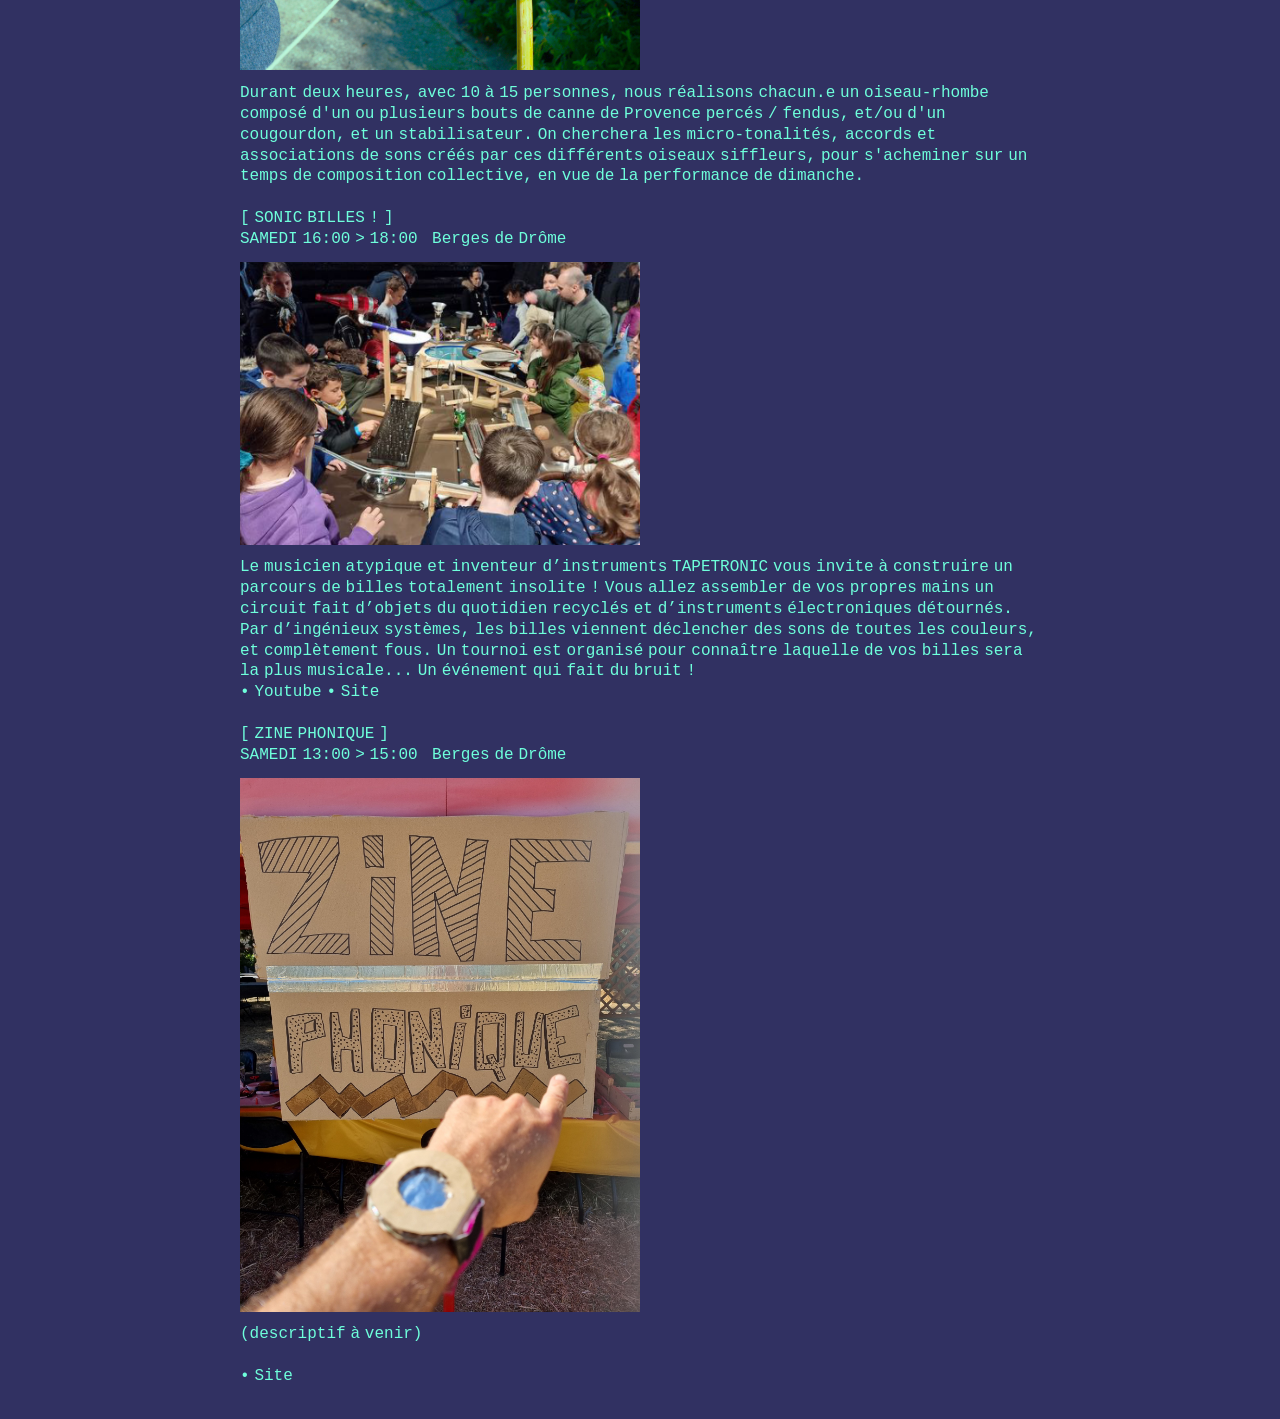
==== commit 9771c819: "Add files via upload" ====
--- a/ateliers.html
+++ b/ateliers.html
@@ -69,13 +69,26 @@
     <br>
 
     <div class="atelier" id="electronique">
-        <span class="color:black">[ ÉLECTRONIQUE ]</span><br>
+        <span class="color:black">[ ÉLECTRONIQUE SONORE ]</span><br>
         <span class="color:black">SAMEDI 14:00 &gt; 18:00 &nbsp; Berges de Drôme</span><br>
         <img src="electronique.jpg" alt="ÉLECTRONIQUE">
-        <span class="color:black">(descriptif à venir)</span><br>
+        <span class="color:black">
+        
+            Un temps ouvert pour discuter d’électronique appliquée au son avec Rémy Mallard, créateur du site <a class="nom" href="https://www.sonelec-musique.com/" target="_blank">Sonelec-Musique</a> — une ressource incontournable pour toute une génération de bidouilleur·euses.</span><br>
+        <br>
+        Pas d’atelier “pas à pas” ici, ni de soudure : plutôt un espace pour poser des questions, comprendre, débloquer des points techniques, ou simplement échanger autour de circuits, de bricolage sonore et de transmission DIY.<br>
+        <br>
+        Selon les envies et les discussions, Rémy pourra aussi faire quelques démonstrations, notamment autour de l’usage d’un oscilloscope — outil précieux pour “voir” le son et mieux comprendre ce qui se passe dans les circuits.<br>
+        <br>
+        Quelques PCB nus (petits circuits audio) seront également disponibles sur place à prix coûtant (1€), pour celles et ceux qui voudraient repartir avec une base à explorer chez eux.<br>
+        <br>
+        Un moment simple et précieux pour prendre le temps de comprendre, discuter, et plonger dans les coulisses de l’électronique musicale !<br>
     </div>
     <br>
-
+     <div class="liens">
+            <a class="nom" href="https://www.sonelec-musique.com/" target="_blank">Siteweb</a><br>
+        </div>  
+<br>
     <div class="atelier" id="la-petite-boite">
         <span class="color:black">[ LA PETITE BOÎTE ]</span><br>
         <span class="color:black">SAMEDI 10:00 &gt; 13:00 &nbsp; Berges de Drôme</span><br>
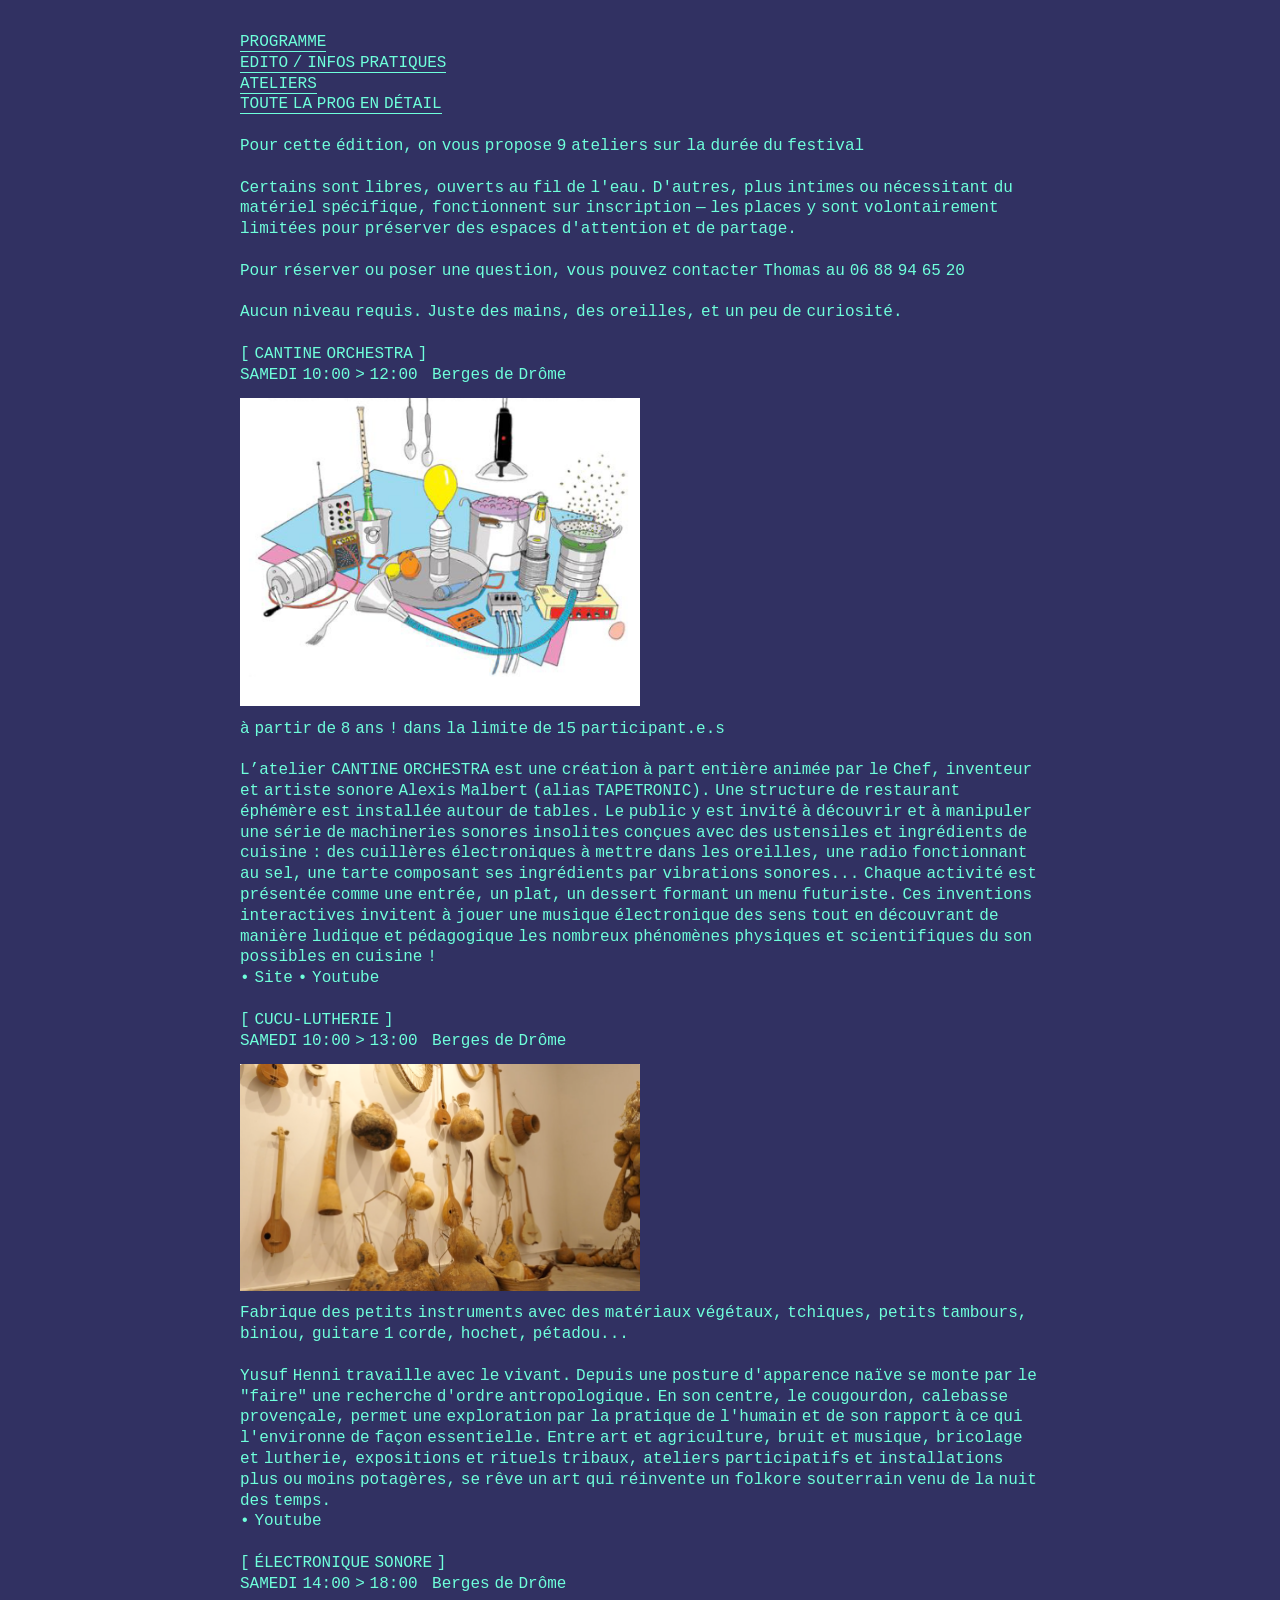
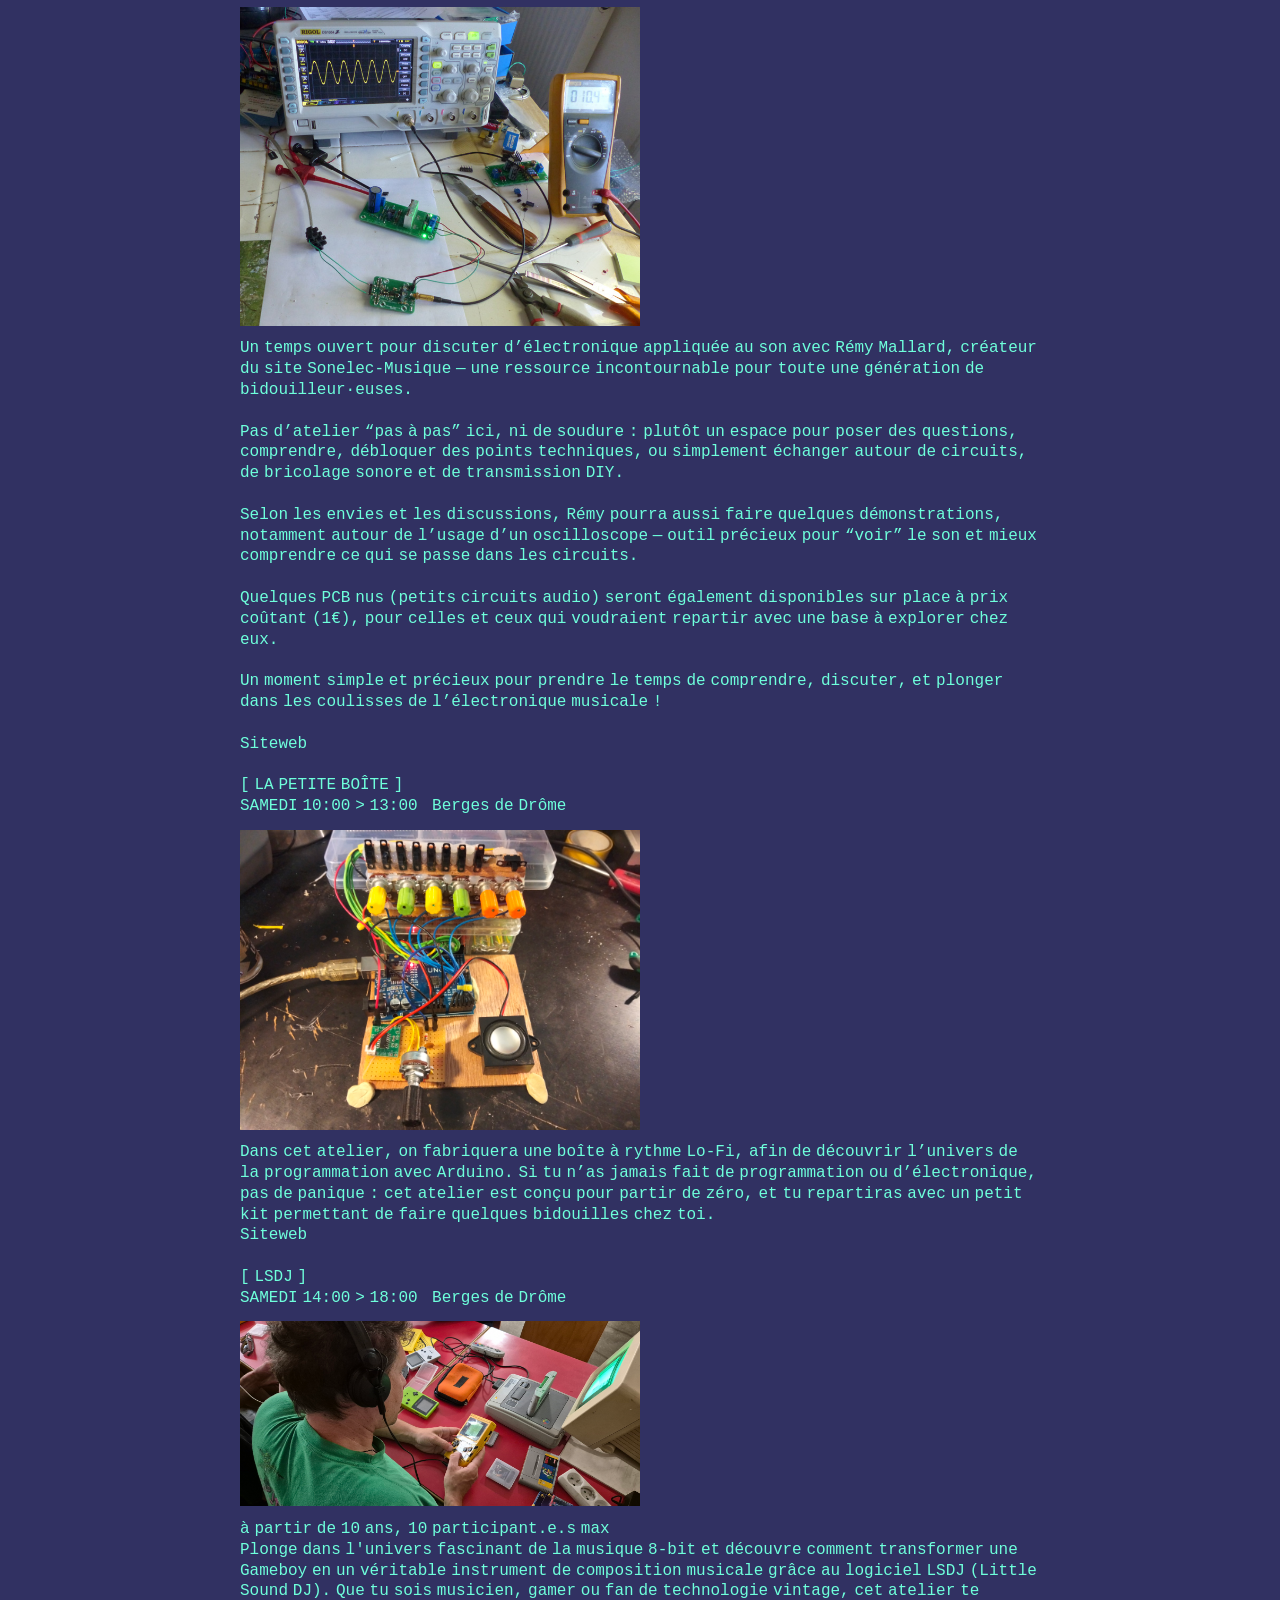
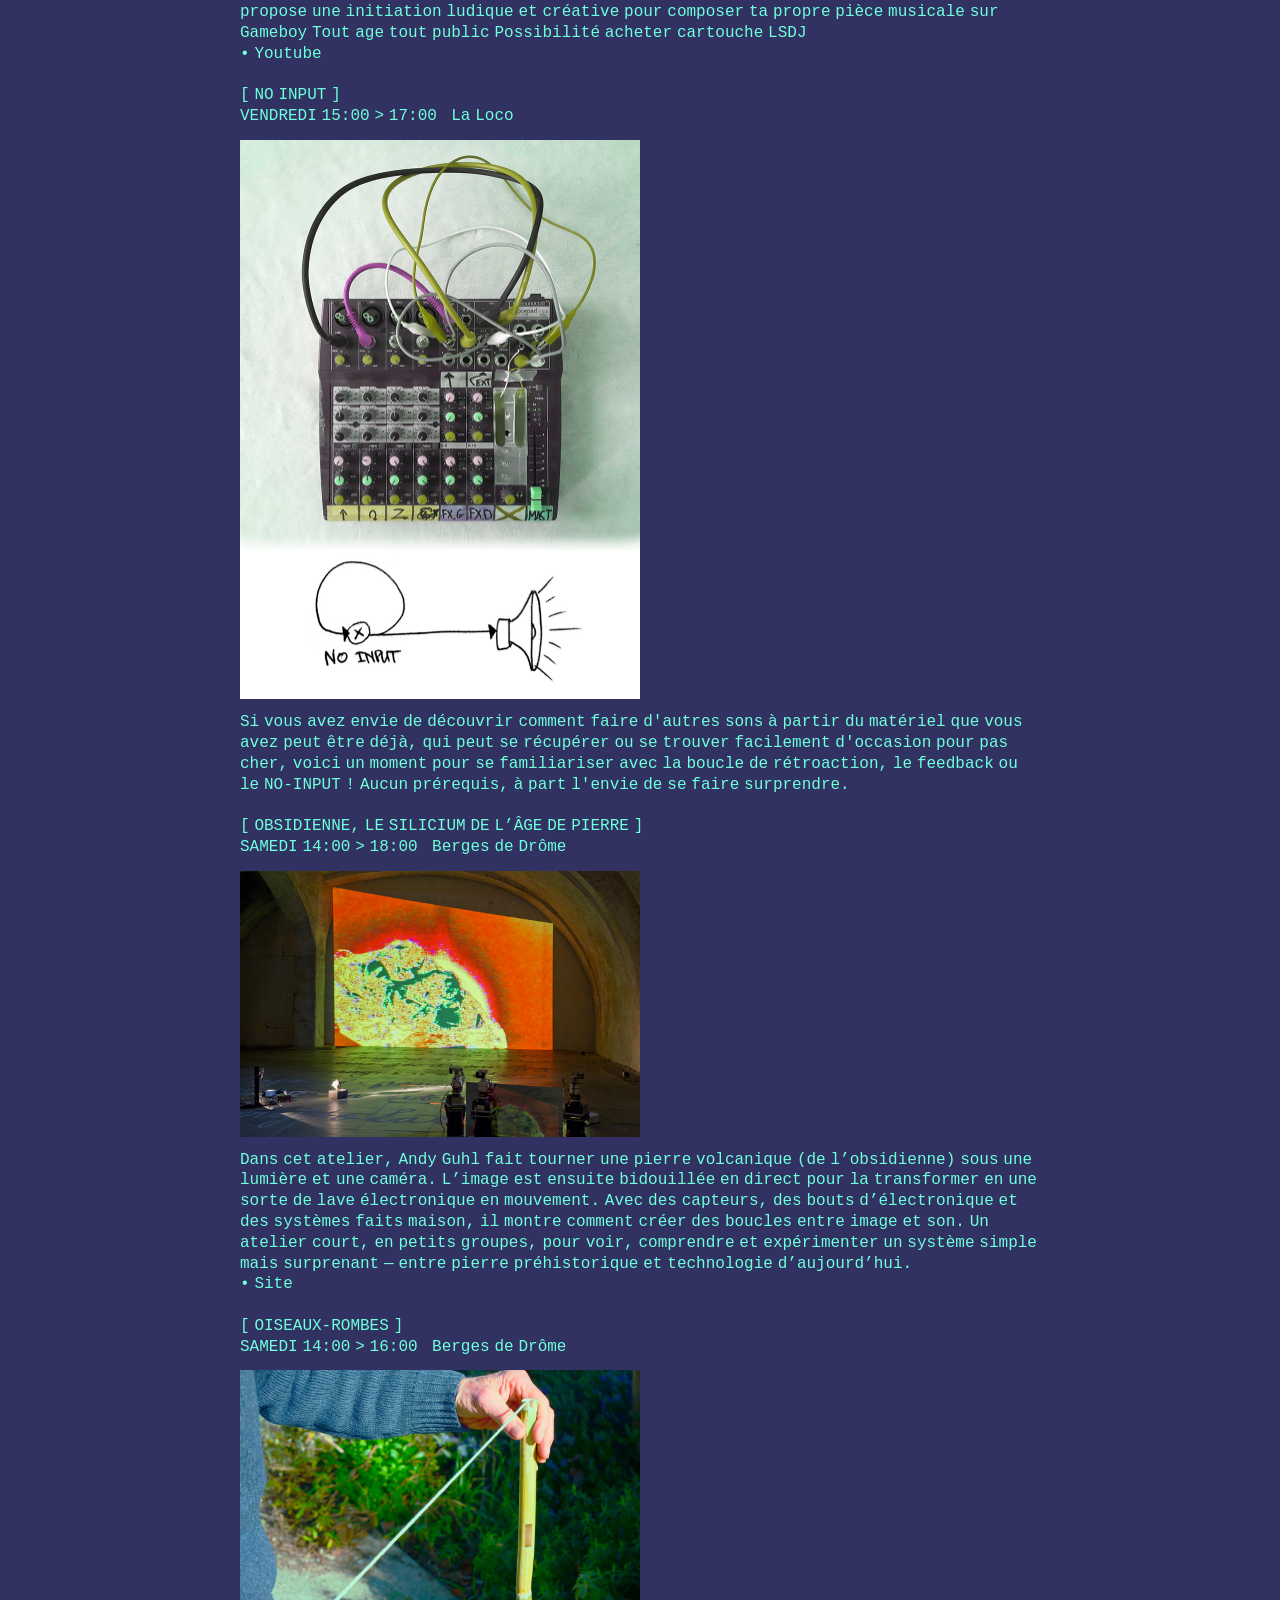
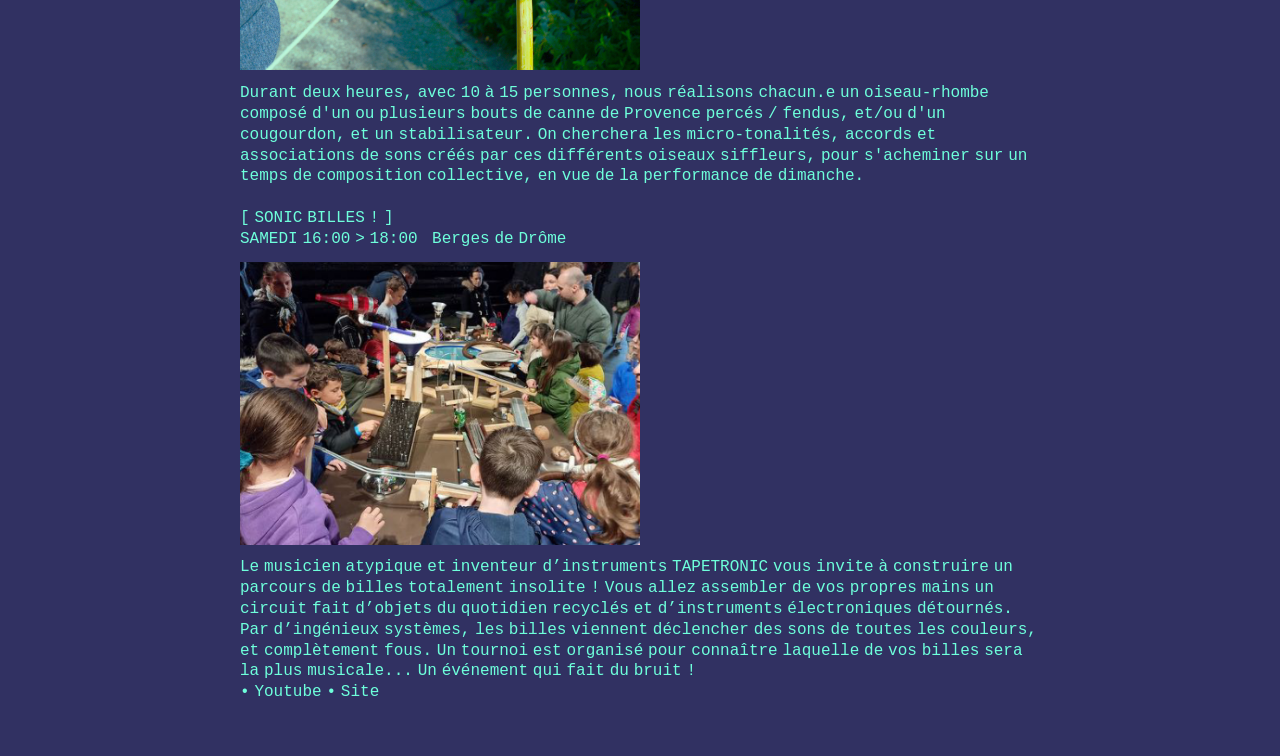
==== commit ce2e495f: "Add files via upload" ====
--- a/ateliers.html
+++ b/ateliers.html
@@ -17,7 +17,7 @@
     <span class="color:black"><a><u>ATELIERS</u></a></span><br>
     <span class="color:black"><a class="sommaire" href="toutelaprogendetail.html">TOUTE LA PROG EN DÉTAIL</a></span><br>
     <br>
-    <span class="color:black">Pour cette édition, on vous propose 10 ateliers sur la durée du festival</span><br>
+    <span class="color:black">Pour cette édition, on vous propose 9 ateliers sur la durée du festival</span><br>
     <br>
     <span class="color:black">Certains sont libres, ouverts au fil de l'eau. D'autres, plus intimes ou nécessitant du matériel spécifique, fonctionnent sur inscription — les places y sont volontairement limitées pour préserver des espaces d'attention et de partage.</span><br>
     <br>
@@ -177,15 +177,7 @@
     </div>
     <br>
 
-    <div class="atelier" id="zine-phonique">
-        <span class="color:black">[ ZINE PHONIQUE ]</span><br>
-        <span class="color:black">SAMEDI 13:00 &gt; 15:00 &nbsp; Berges de Drôme</span><br>
-        <img src="zine.jpg" alt="ZINE PHONIQUE">
-        <span class="color:black">(descriptif à venir)</span><br>
-        <div class="liens"><br>
-            <a class="nom" href="www.alexismalbert.com" target="_blank">• Site</a>
-        </div>
-    </div>
+
 
     <div id="comments"></div>
 </body>
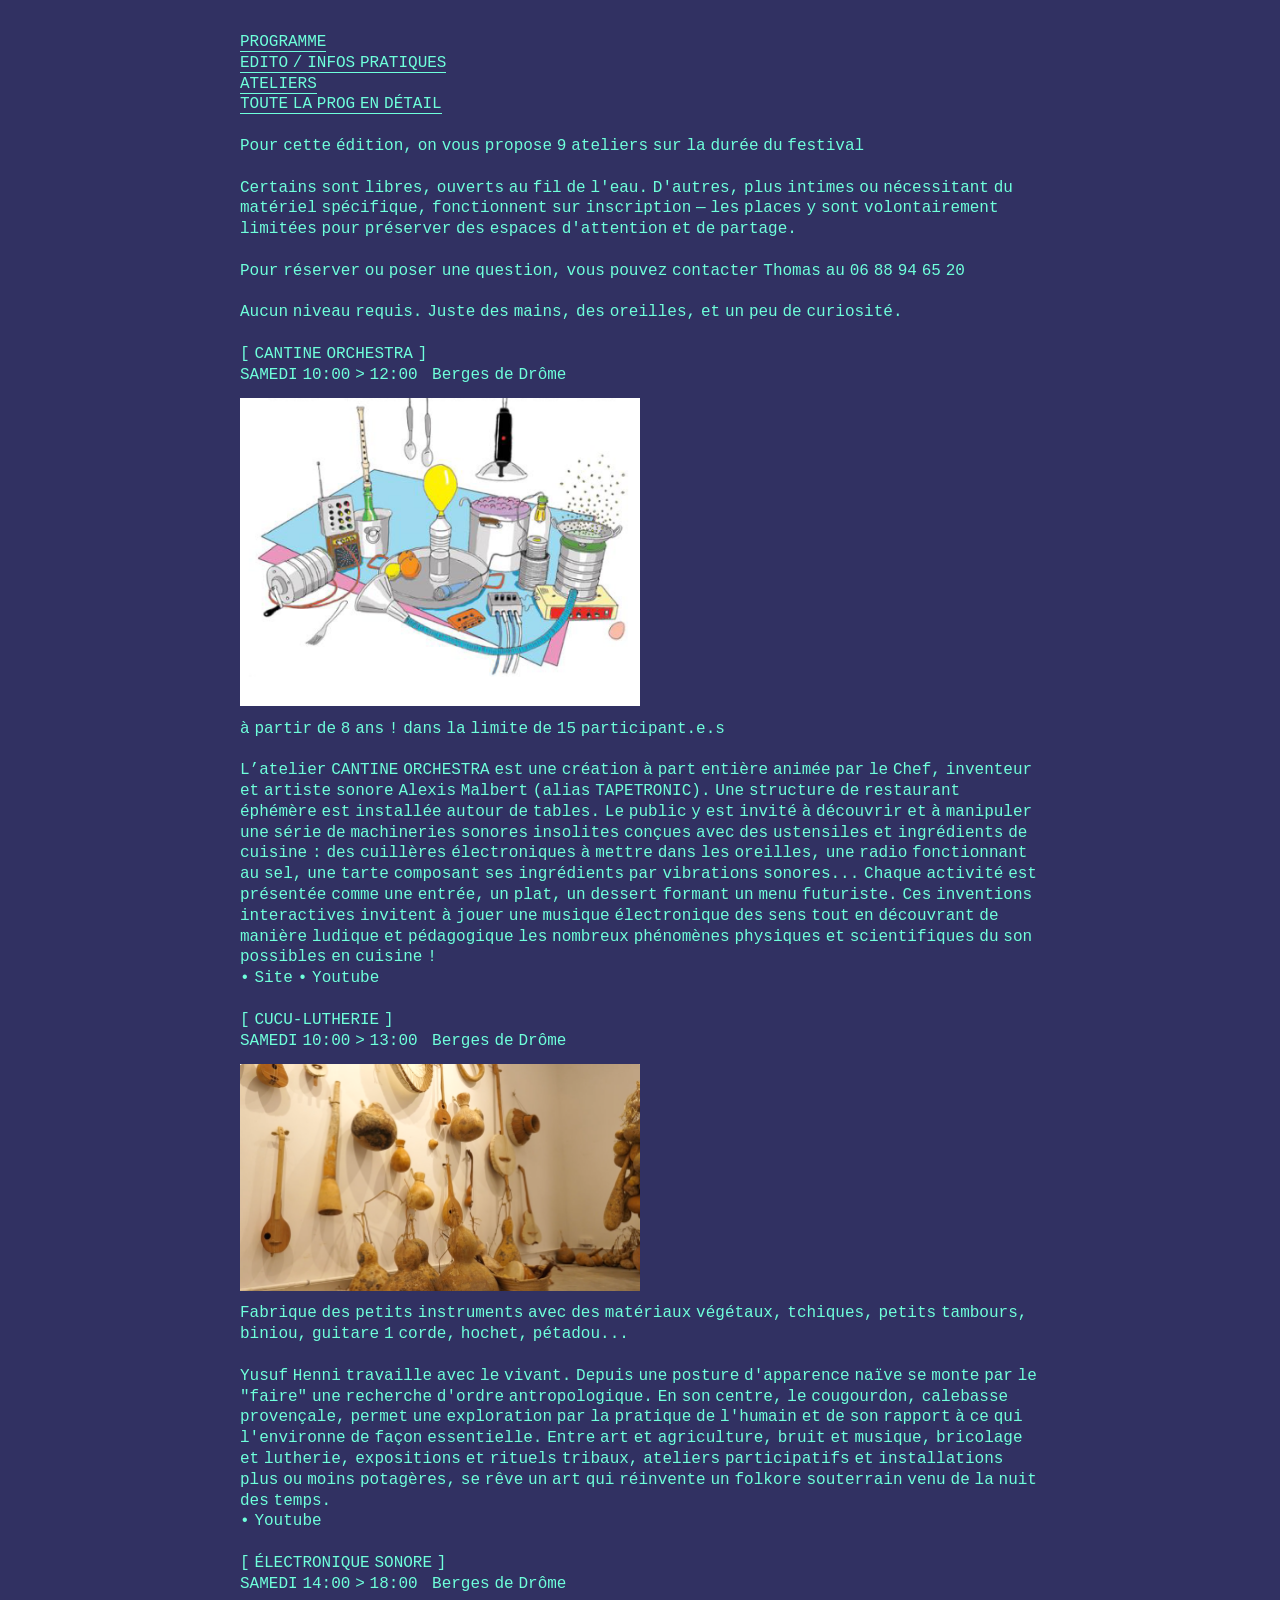
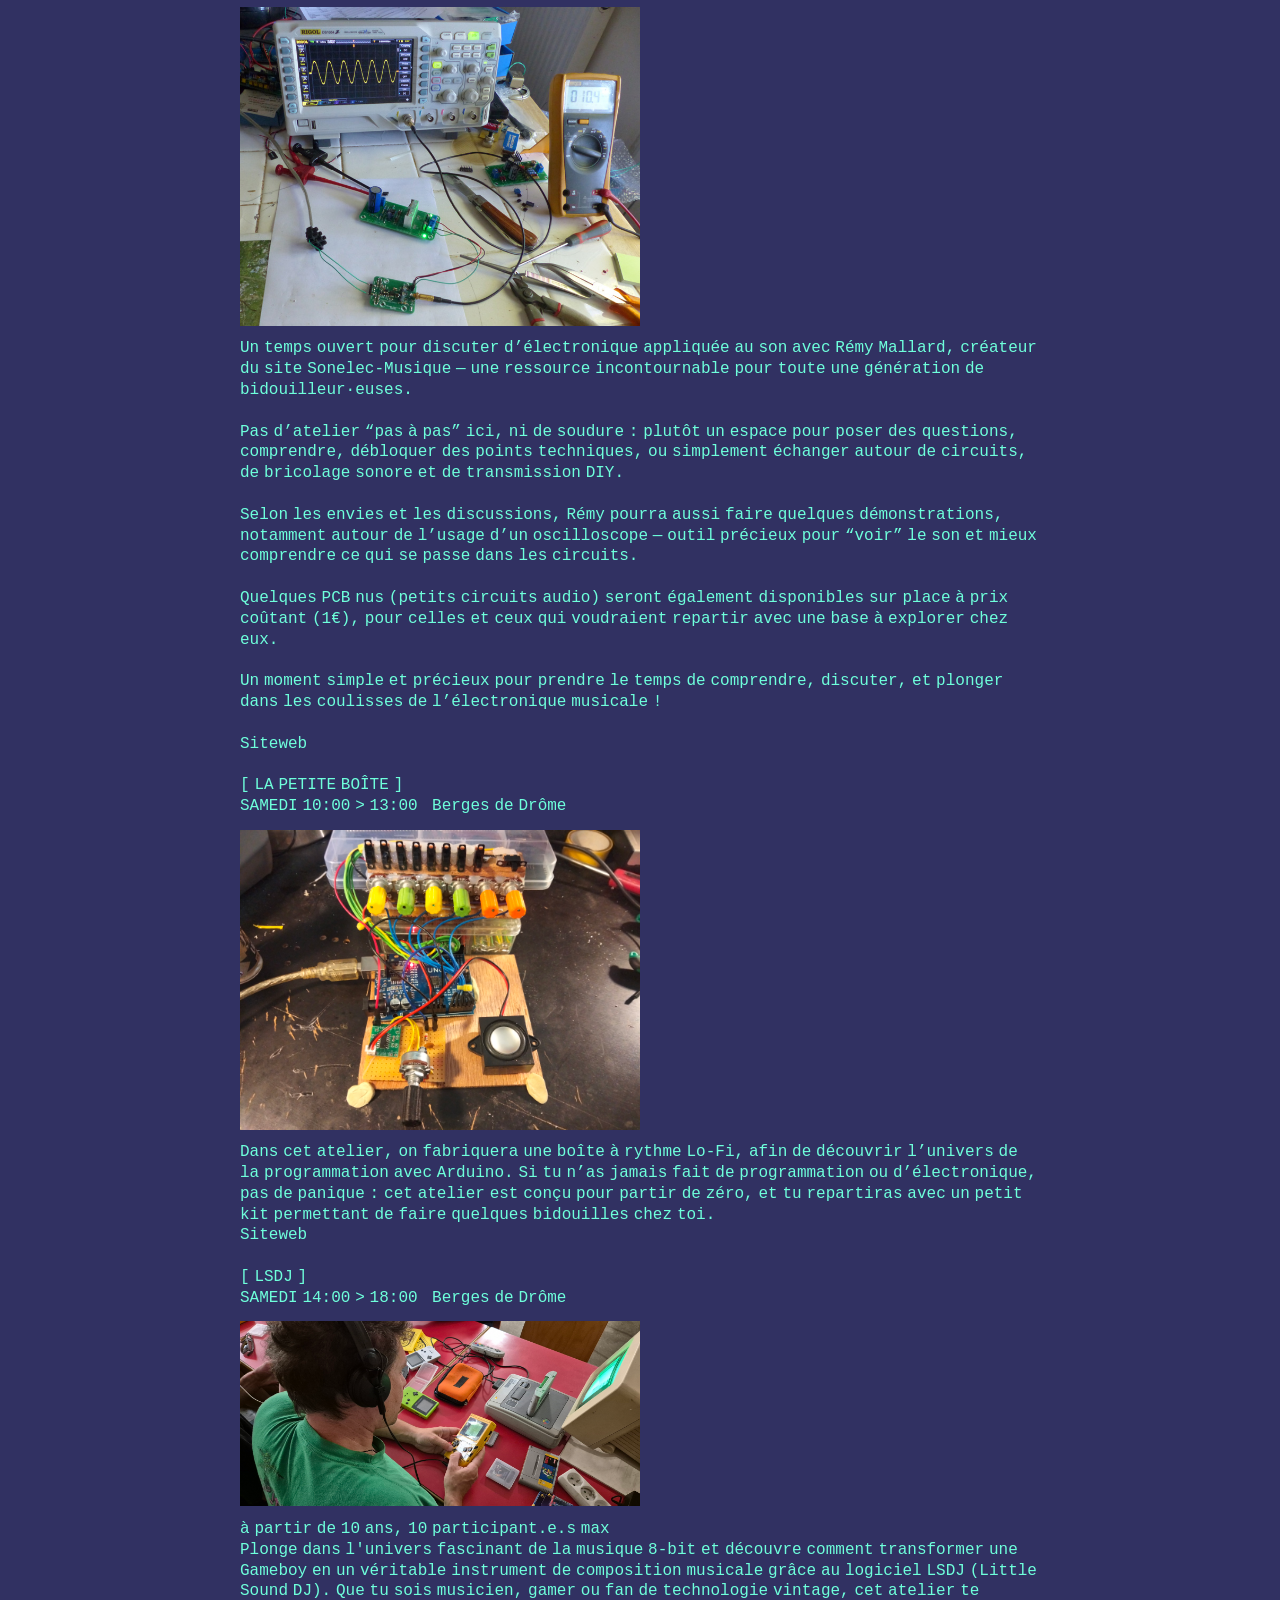
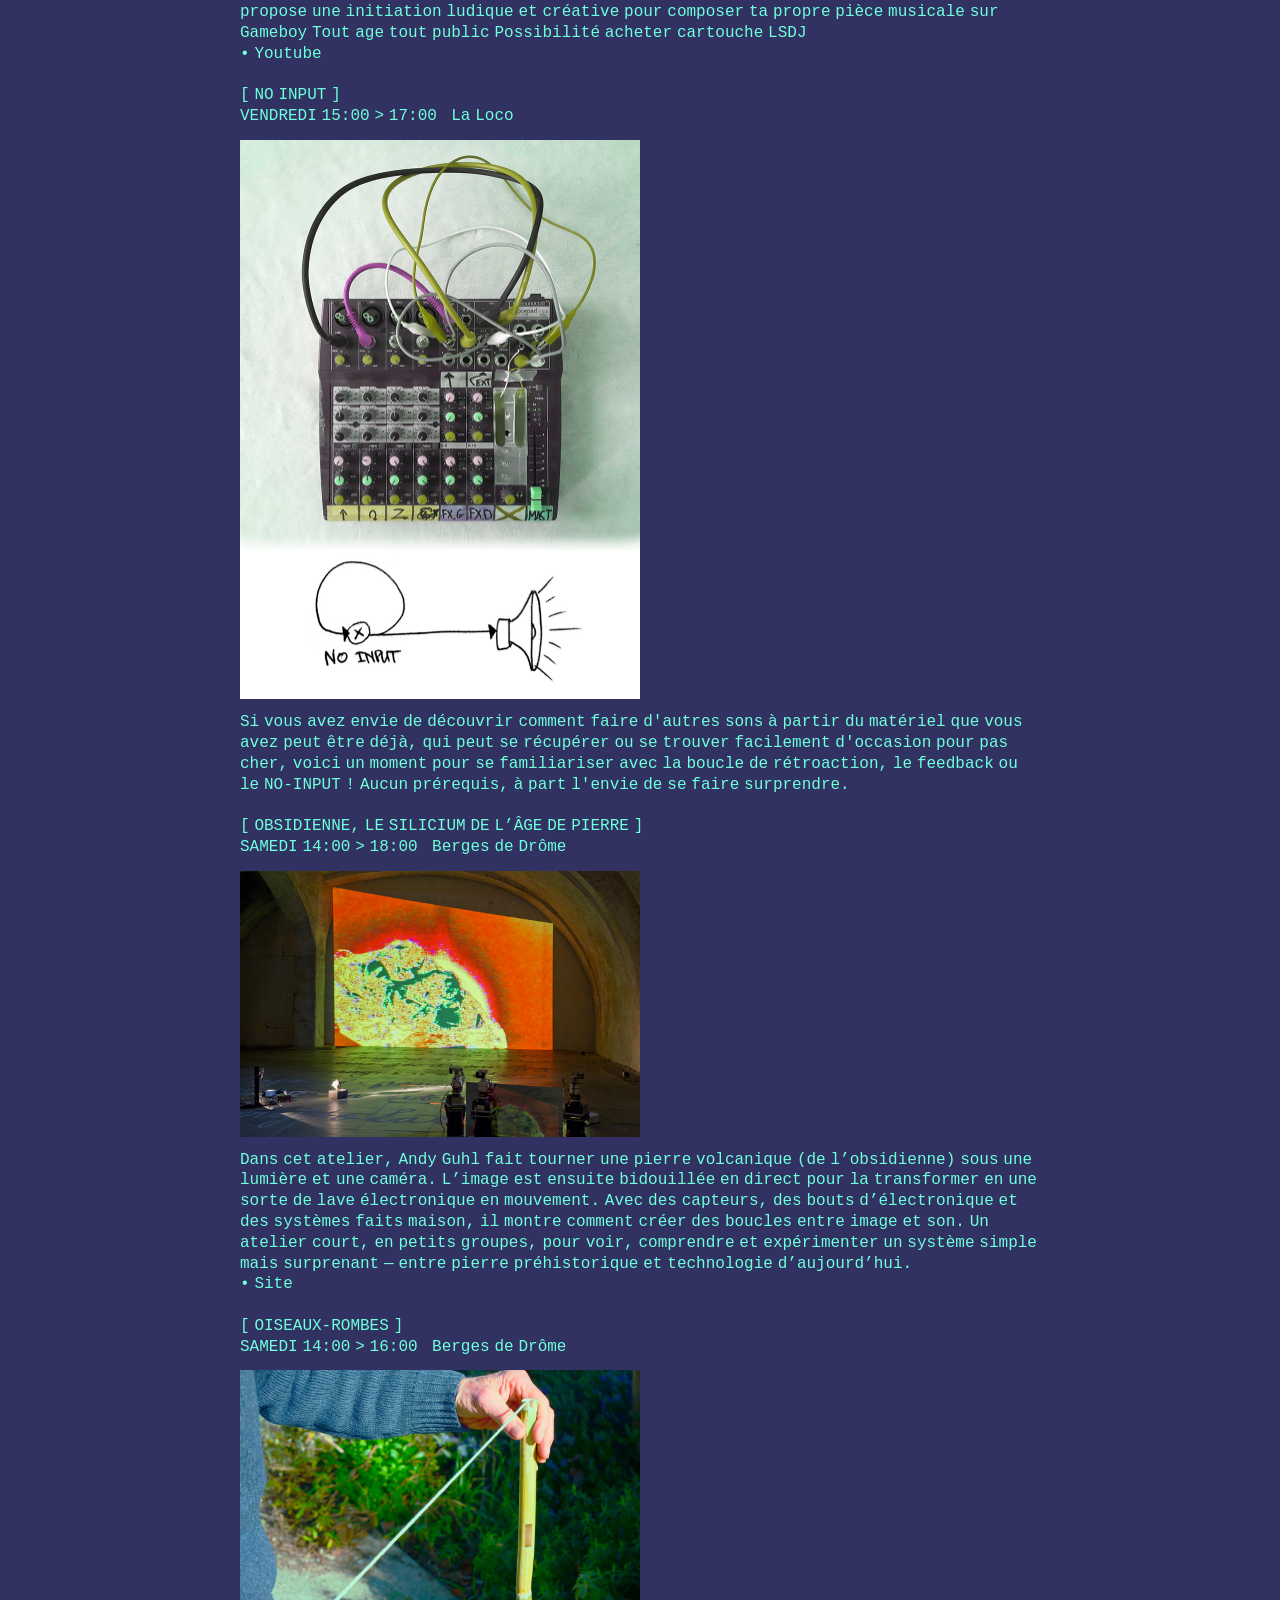
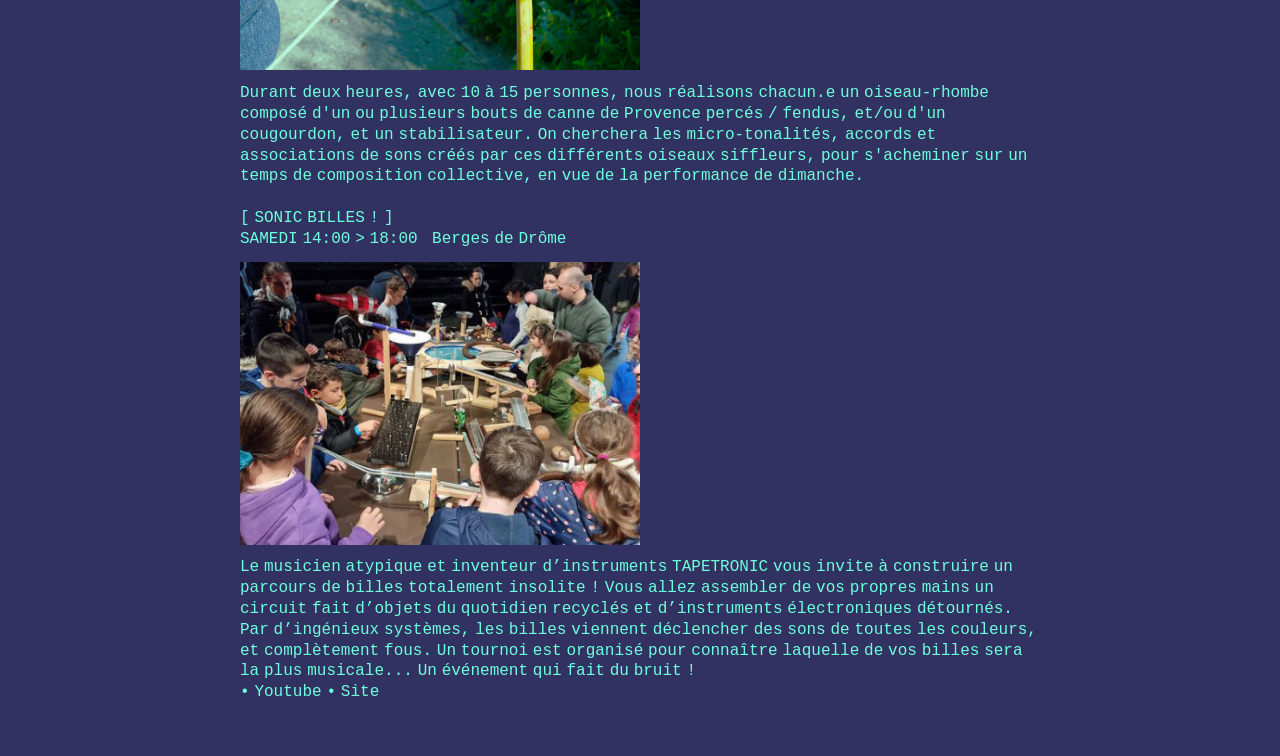
==== commit e6111320: "Add files via upload" ====
--- a/ateliers.html
+++ b/ateliers.html
@@ -159,7 +159,7 @@
 
     <div class="atelier" id="sonic-billes">
         <span class="color:black">[ SONIC BILLES ! ]</span><br>
-        <span class="color:black">SAMEDI 16:00 &gt; 18:00 &nbsp; Berges de Drôme</span><br>
+        <span class="color:black">SAMEDI 14:00 &gt; 18:00 &nbsp; Berges de Drôme</span><br>
         <img src="sonic.png" alt="SONIC BILLES !">
         <span class="color:black">Le musicien atypique et inventeur d’instruments
 TAPETRONIC vous invite à construire un parcours de billes
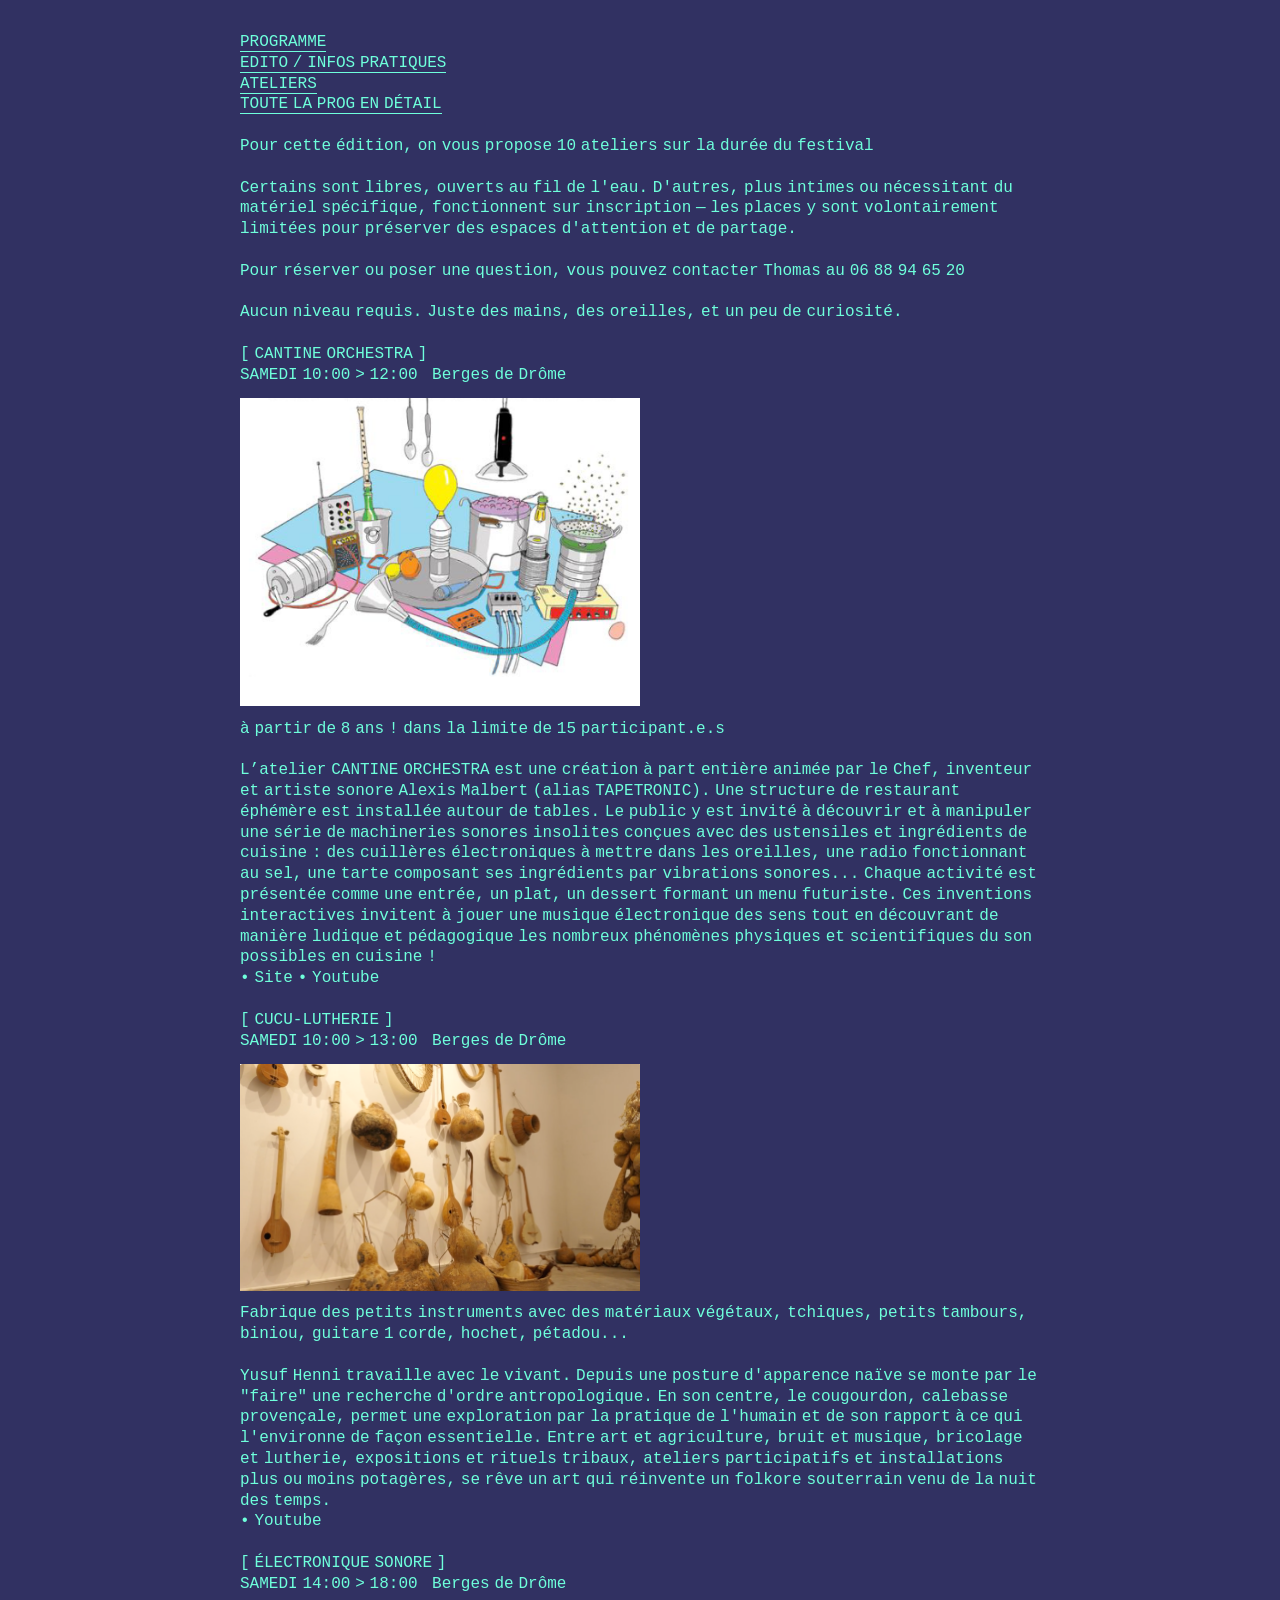
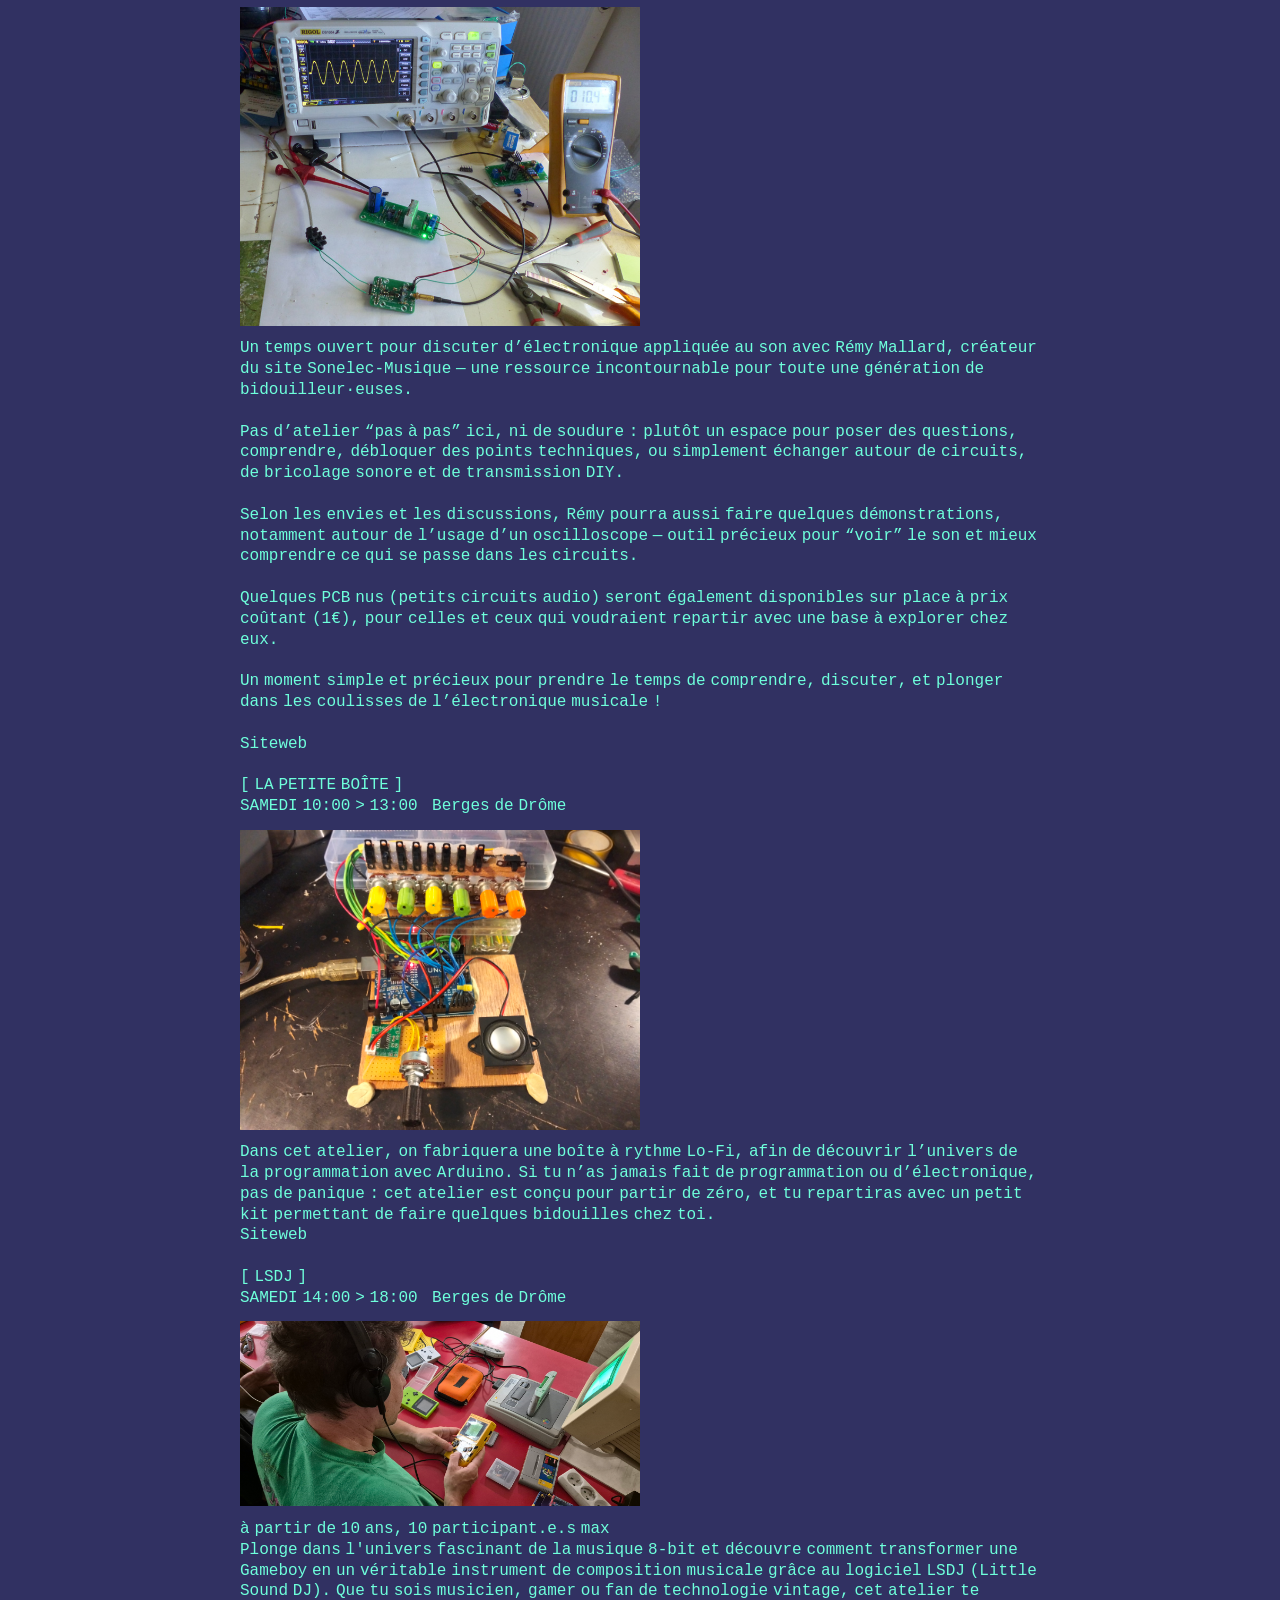
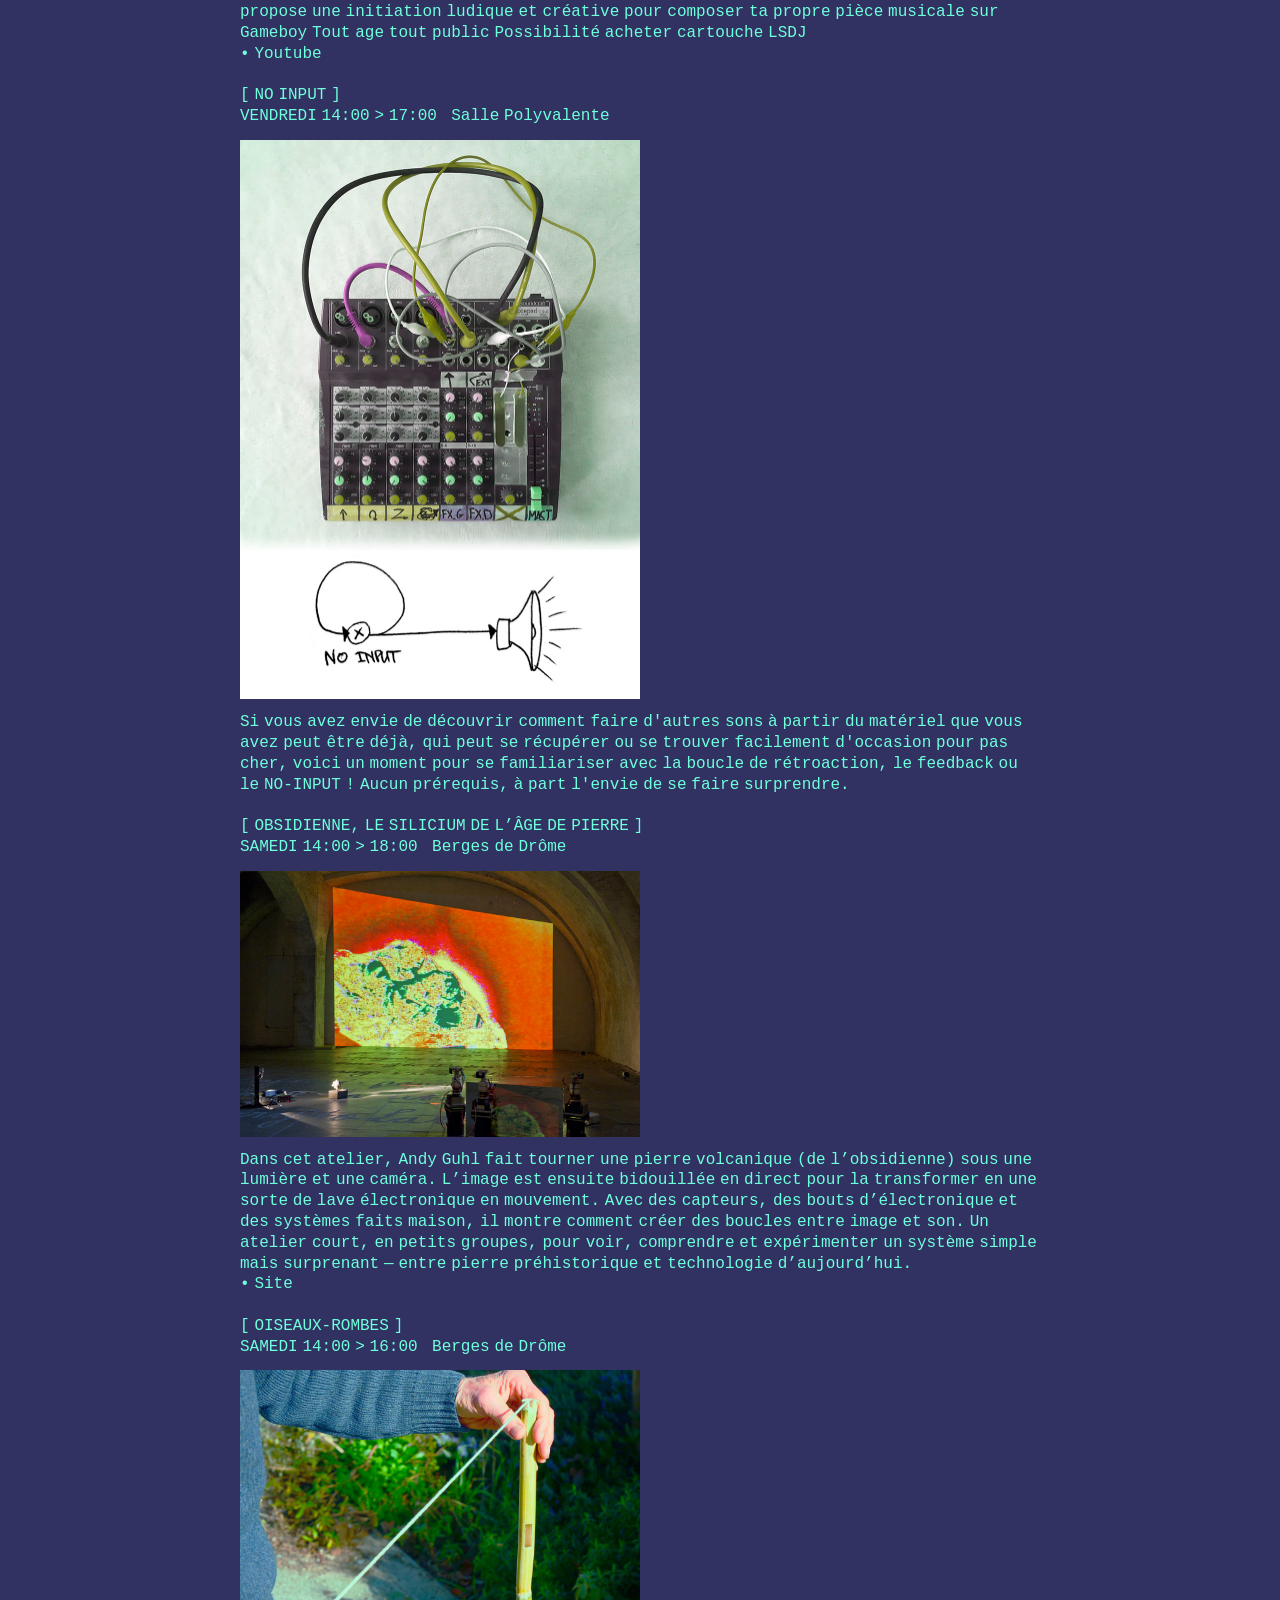
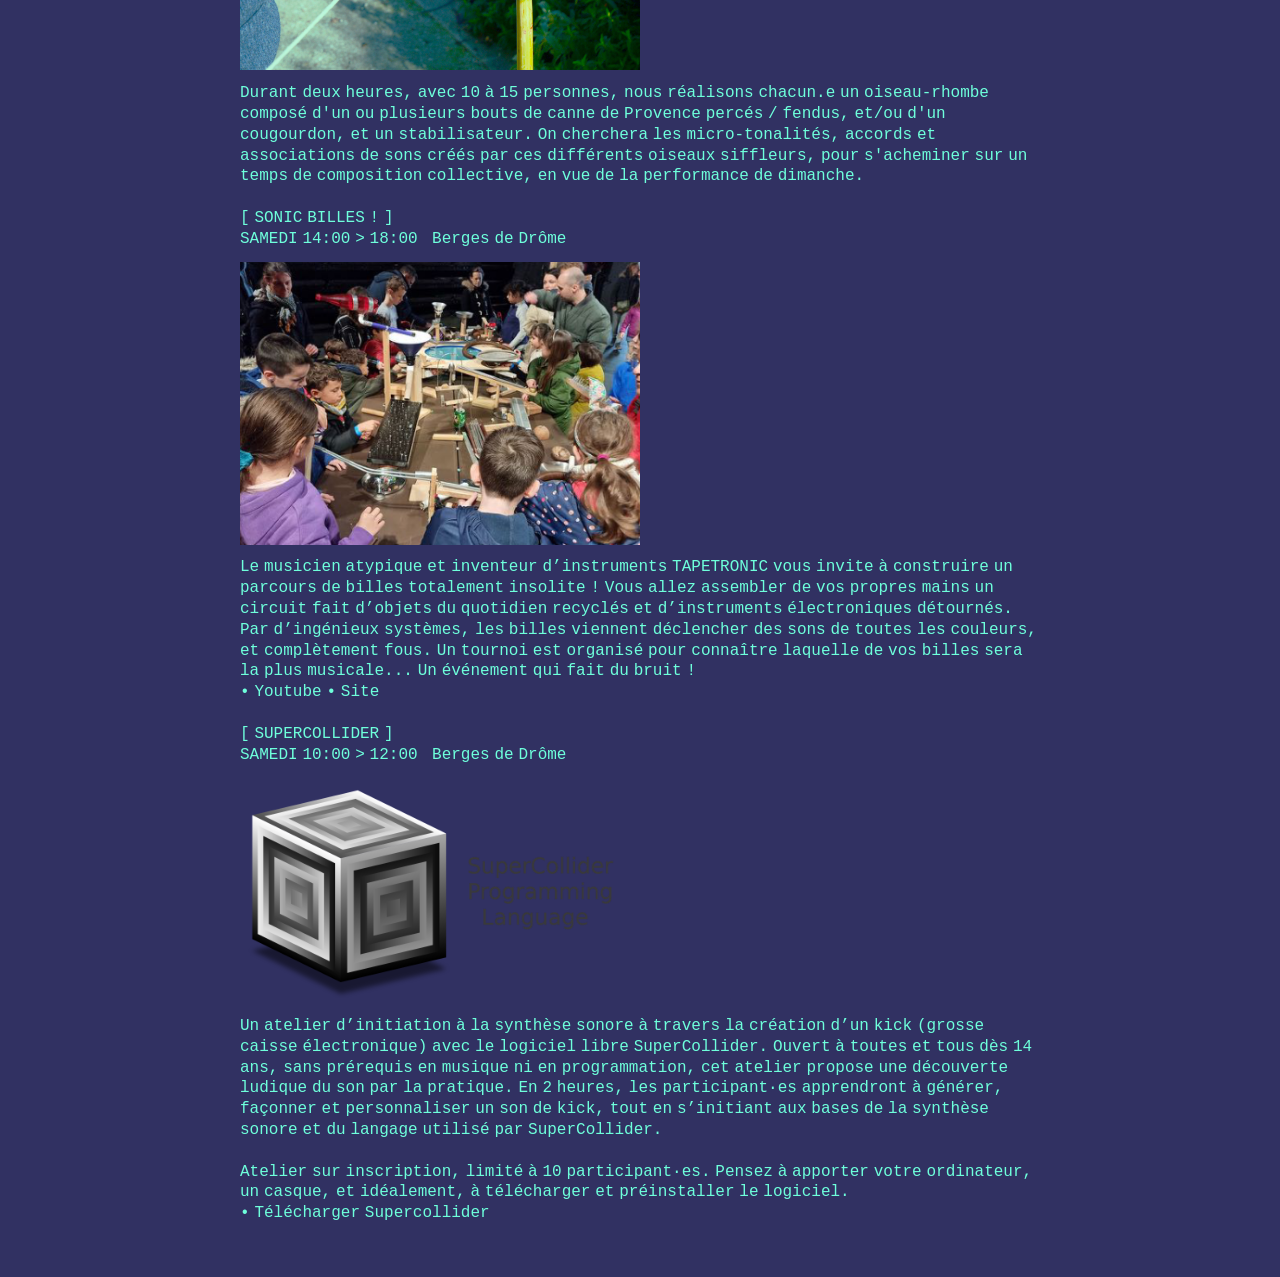
==== commit 1225a333: "Add files via upload" ====
--- a/ateliers.html
+++ b/ateliers.html
@@ -17,7 +17,7 @@
     <span class="color:black"><a><u>ATELIERS</u></a></span><br>
     <span class="color:black"><a class="sommaire" href="toutelaprogendetail.html">TOUTE LA PROG EN DÉTAIL</a></span><br>
     <br>
-    <span class="color:black">Pour cette édition, on vous propose 9 ateliers sur la durée du festival</span><br>
+    <span class="color:black">Pour cette édition, on vous propose 10 ateliers sur la durée du festival</span><br>
     <br>
     <span class="color:black">Certains sont libres, ouverts au fil de l'eau. D'autres, plus intimes ou nécessitant du matériel spécifique, fonctionnent sur inscription — les places y sont volontairement limitées pour préserver des espaces d'attention et de partage.</span><br>
     <br>
@@ -120,7 +120,7 @@
 
     <div class="atelier" id="no-input">
         <span class="color:black">[ NO INPUT ]</span><br>
-        <span class="color:black">VENDREDI 15:00 &gt; 17:00 &nbsp; La Loco</span><br>
+        <span class="color:black">VENDREDI 14:00 &gt; 17:00 &nbsp; Salle Polyvalente</span><br>
         <img src="noinput.jpg" alt="NO INPUT">
         <span class="color:black">Si vous avez envie de
         découvrir comment faire d'autres sons à partir du
@@ -178,6 +178,22 @@
     <br>
 
 
+    <div class="atelier" id="supercollider">
+        <span class="color:black">[ SUPERCOLLIDER ]</span><br>
+        <span class="color:black">SAMEDI 10:00 &gt; 12:00 &nbsp; Berges de Drôme</span><br>
+        <img src="supercollider.png" alt="supercollider">
+        <span class="color:black">Un atelier d’initiation à la synthèse sonore à travers la création d’un kick (grosse caisse électronique) avec le logiciel libre SuperCollider. Ouvert à toutes et tous dès 14 ans, sans prérequis en musique ni en programmation, cet atelier propose une découverte ludique du son par la pratique. En 2 heures, les participant·es apprendront à générer, façonner et personnaliser un son de kick, tout en s’initiant aux bases de la synthèse sonore et du langage utilisé par SuperCollider.<br>
+        <br>
+        Atelier sur inscription, limité à 10 participant·es.
+Pensez à apporter votre ordinateur, un casque, et idéalement, à télécharger et préinstaller le logiciel.
+        </span><br>
+        <div class="liens">
+            <a class="nom" href="https://supercollider.github.io/downloads.html" target="_blank">• Télécharger Supercollider</a>
+        </div>
+    </div>
+    <br>    
+
+
 
     <div id="comments"></div>
 </body>
